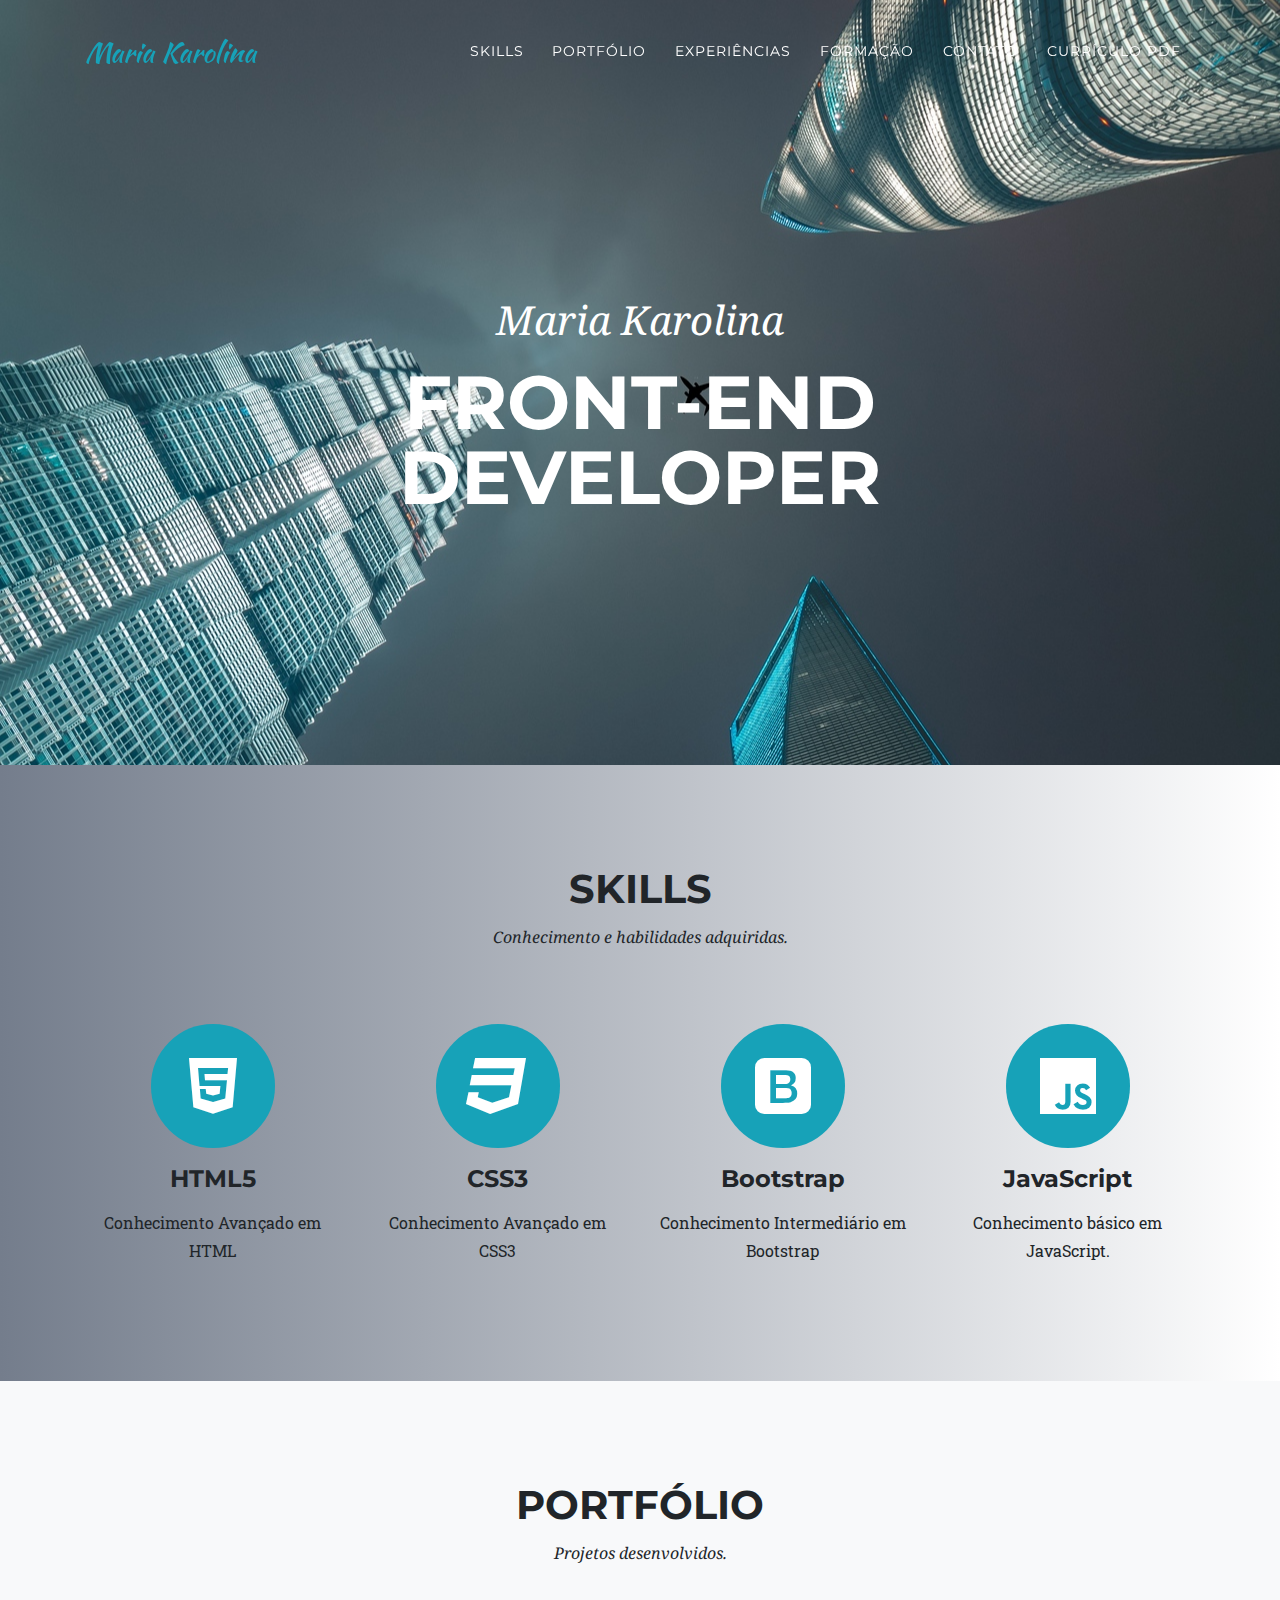
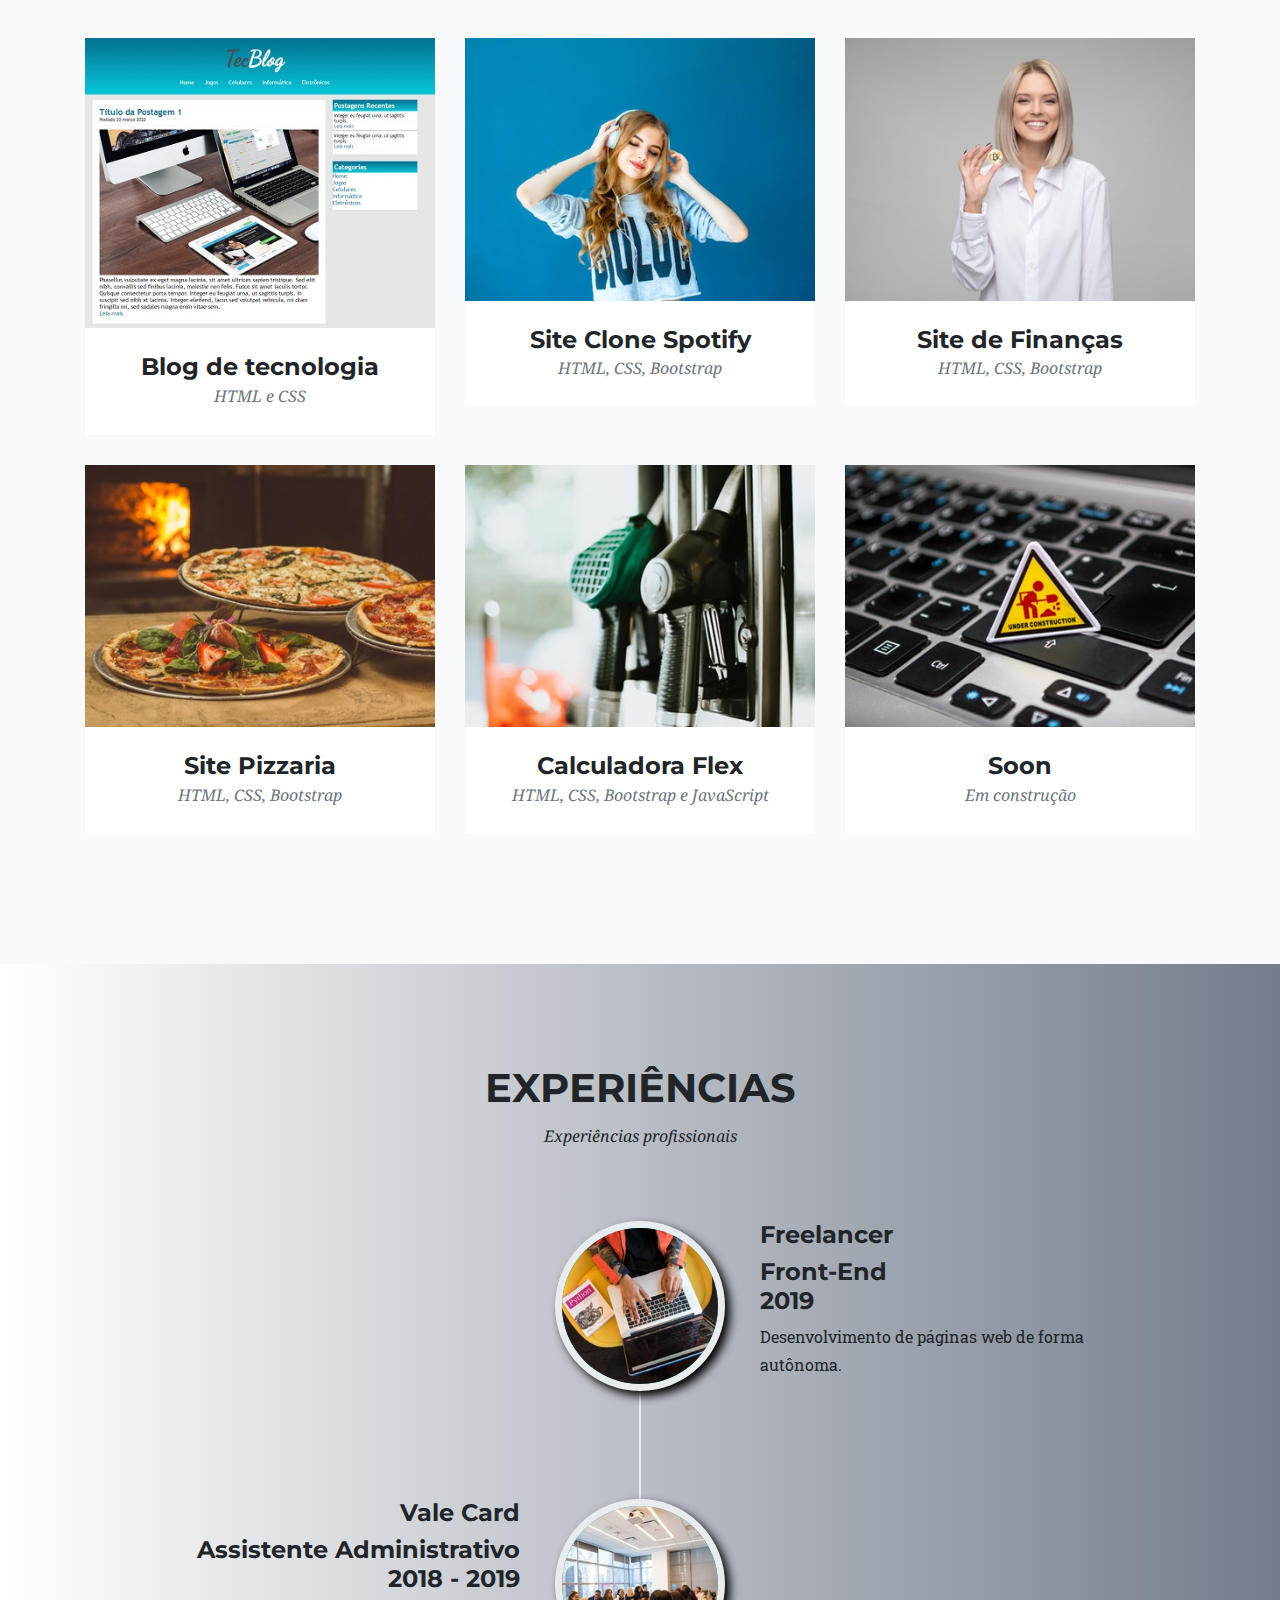
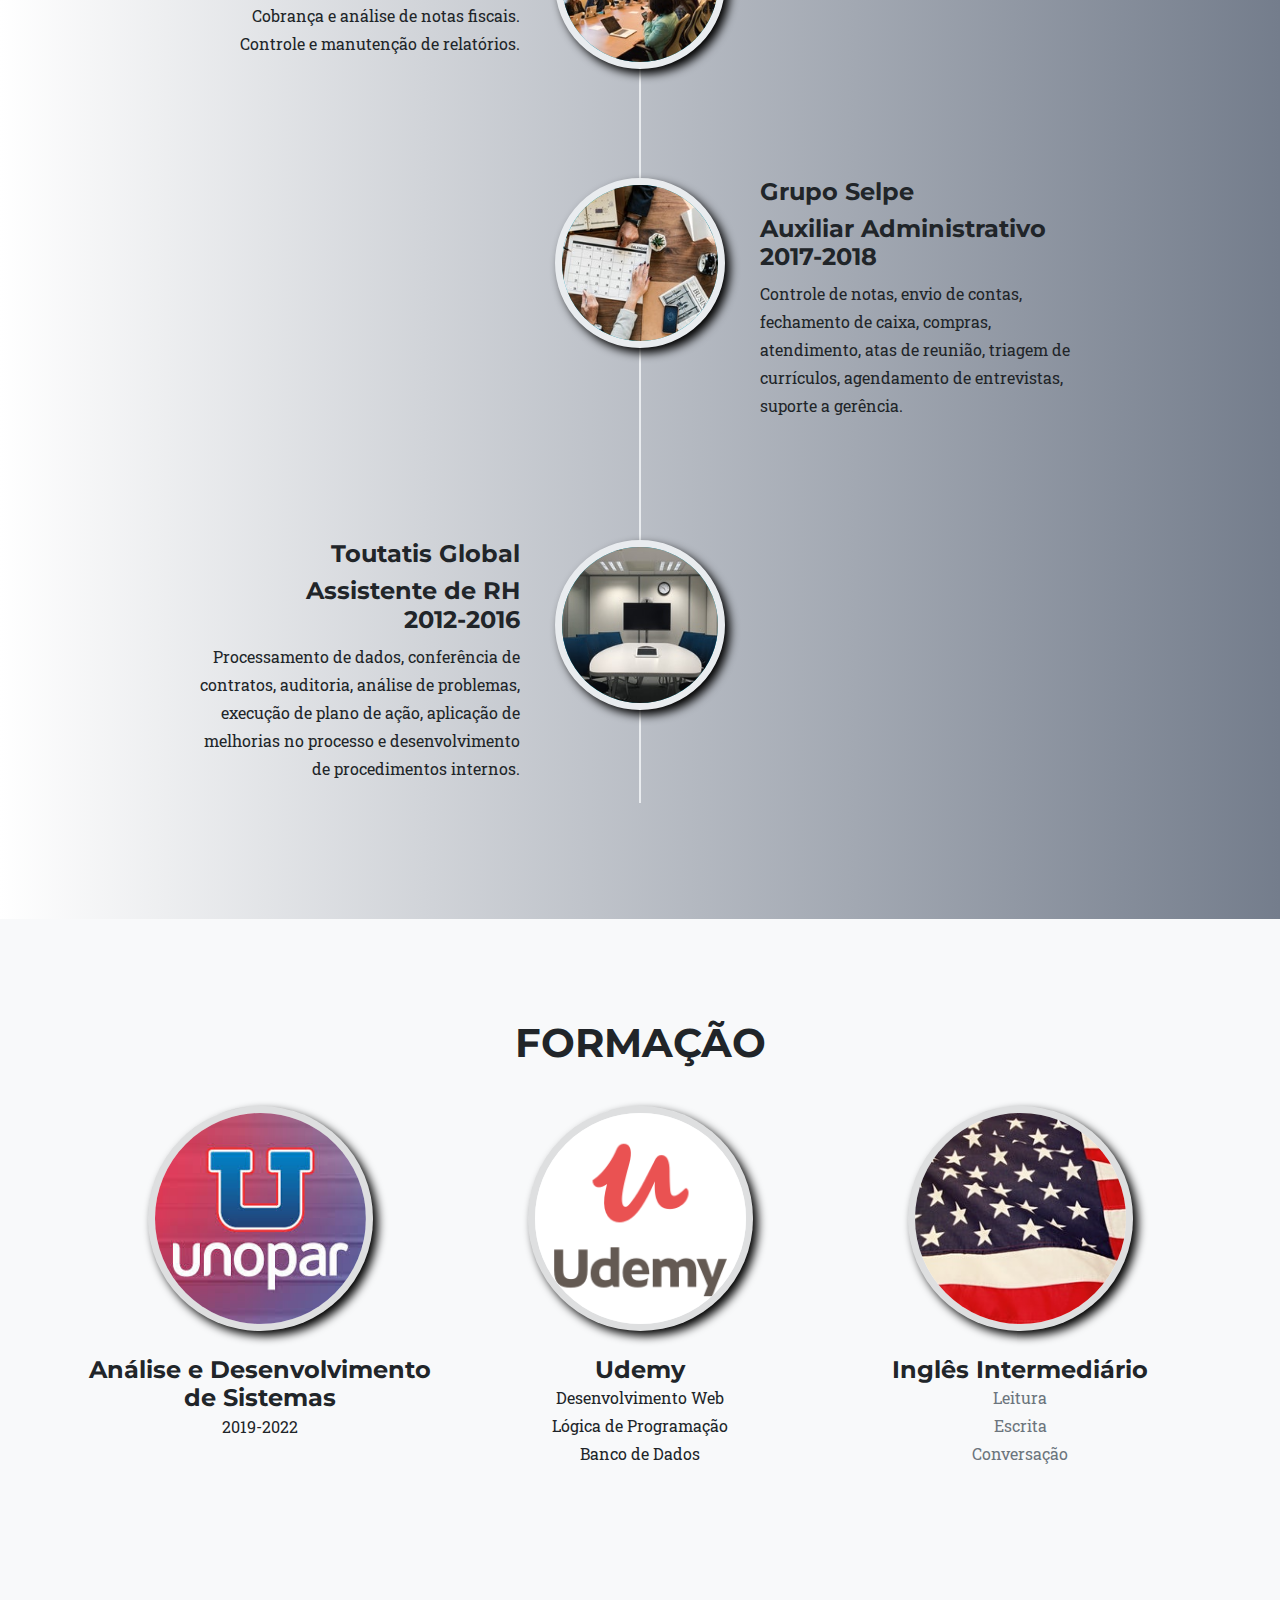
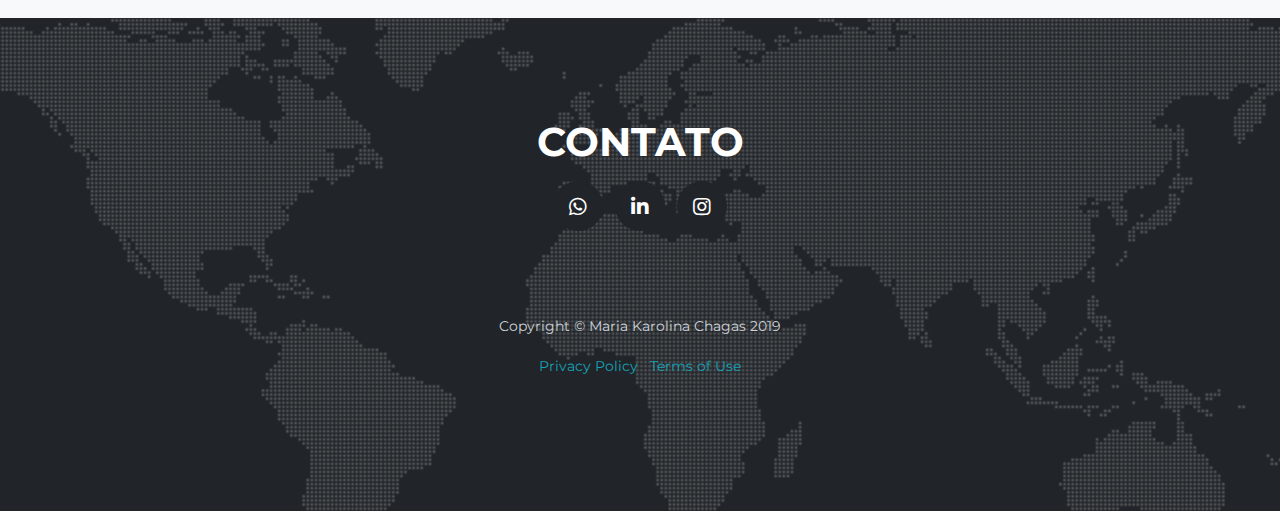
==== index.html @ 12f8c46c "st" ====
<!DOCTYPE html>
<html lang="en">

<head>

  <meta charset="utf-8">
  <meta name="viewport" content="width=device-width, initial-scale=1, shrink-to-fit=no">
  <meta name="description" content="">
  <meta name="author" content="">

  <title>Portfólio Maria Karolina</title>

  <!-- Bootstrap core CSS -->
  <link href="vendor/bootstrap/css/bootstrap.min.css" rel="stylesheet">

  <!-- Font Awesome Icons -->
  <link href="vendor/fontawesome-free/css/all.min.css" rel="stylesheet" type="text/css">

  <!-- Custom fonts for this template -->
  <link href="vendor/fontawesome-free/css/all.min.css" rel="stylesheet" type="text/css">
  <link href="https://fonts.googleapis.com/css?family=Montserrat:400,700" rel="stylesheet" type="text/css">
  <link href='https://fonts.googleapis.com/css?family=Kaushan+Script' rel='stylesheet' type='text/css'>
  <link href='https://fonts.googleapis.com/css?family=Droid+Serif:400,700,400italic,700italic' rel='stylesheet' type='text/css'>
  <link href='https://fonts.googleapis.com/css?family=Roboto+Slab:400,100,300,700' rel='stylesheet' type='text/css'>

  <!-- Custom styles for this template -->
  <link href="css/agency.css" rel="stylesheet">
  <style>
    .btnFormatado, .btnFormatado:hover {
      border-radius: 100px;
      background: #079992;
      color: #fff;
    }
  
  </style>
</head>

<body id="page-top">

  <!-- Navigation -->
  <nav class="navbar navbar-expand-lg navbar-dark fixed-top" id="mainNav">
    <div class="container">
      <a class="navbar-brand js-scroll-trigger" href="#page-top">Maria Karolina</a>
      <button class="navbar-toggler navbar-toggler-right" type="button" data-toggle="collapse" data-target="#navbarResponsive" aria-controls="navbarResponsive" aria-expanded="false" aria-label="Toggle navigation">
        Menu
        <i class="fas fa-bars"></i>
      </button>
      <div class="collapse navbar-collapse" id="navbarResponsive">
        <ul class="navbar-nav text-uppercase ml-auto">
          <li class="nav-item">
            <a class="nav-link js-scroll-trigger" href="#services">Skills</a>
          </li>
          <li class="nav-item">
            <a class="nav-link js-scroll-trigger" href="#portfolio">Portfólio</a>
          </li>
          <li class="nav-item">
            <a class="nav-link js-scroll-trigger" href="#about">Experiências</a>
          </li>
          <li class="nav-item">
            <a class="nav-link js-scroll-trigger" href="#team">Formação</a>
          </li>
          <li class="nav-item">
            <a class="nav-link js-scroll-trigger" href="#contact">Contato</a>
          </li>
          <li class="nav-item">
            <a class="nav-link js-scroll-trigger" href="doc/curriculo_mk.pdf" target=" _blank" >Currículo PDF</a>
          </li>
        </ul>
      </div>
    </div>
  </nav>

  <!-- Header -->
  <header class="masthead">
    <div class="container">
      <div class="intro-text">
        <div class="intro-lead-in titulo">Maria Karolina</div>
        <div class="intro-heading text-uppercase titulo">Front-End <br> Developer</div>
    </div>
  </header>

  <!-- Skills -->
  <section class="page-section fundo" id="services">
    <div class="container">
      <div class="row">
        <div class="col-lg-12 text-center">
          <h2 class="section-heading text-uppercase">Skills</h2>
          <h3 class="section-subheading text-muted textos">Conhecimento e habilidades adquiridas.</h3>
        </div>
      </div>
      <div class="row text-center">
        <div class="col-md-3">
          <span class="fa-stack fa-4x">
            <i class="fas fa-circle fa-stack-2x text-info"></i>
            <i class="fab fa-html5 fa-stack-1x fa-inverse"></i>
          </span>
          <h4 class="service-heading">HTML5</h4>
          <p class="text-muted textos">Conhecimento Avançado em HTML</p>
        </div>
        <div class="col-md-3">
          <span class="fa-stack fa-4x">
            <i class="fas fa-circle fa-stack-2x text-info"></i>
            <i class="fab fa-css3 fa-stack-1x fa-inverse"></i>
          </span>
          <h4 class="service-heading">CSS3</h4>
          <p class="text-muted textos">Conhecimento Avançado em CSS3</p>
        </div>
        <div class="col-md-3">
          <span class="fa-stack fa-4x">
            <i class="fas fa-circle fa-stack-2x text-info"></i>
            <i class="fab fa-bootstrap fa-stack-1x fa-inverse"></i>
          </span>
          <h4 class="service-heading">Bootstrap</h4>
          <p class="text-muted textos">Conhecimento Intermediário em Bootstrap</p>
        </div>
        <div class="col-md-3">
          <span class="fa-stack fa-4x">
            <i class="fas fa-circle fa-stack-2x text-info"></i>
            <i class="fab fa-js fa-stack-1x fa-inverse"></i>
          </span>
          <h4 class="service-heading">JavaScript</h4>
          <p class="text-muted textos">Conhecimento básico em JavaScript.</p>
        </div>
      </div>
    </div>
  </section>

  <!-- Portfolio Grid -->
  <section class="bg-light page-section" id="portfolio">
    <div class="container">
      <div class="row">
        <div class="col-lg-12 text-center">
          <h2 class="section-heading text-uppercase">Portfólio</h2>
          <h3 class="section-subheading text-muted textos">Projetos desenvolvidos.</h3>
        </div>
      </div>

      <div class="row">
          <div class="col-md-4 col-sm-6 portfolio-item">
            <a class="portfolio-link" data-toggle="modal" href="#portfolioModal1">
              <div class="portfolio-hover">
                <div class="portfolio-hover-content">
                  <i class="fas fa-plus fa-3x"></i>
                </div>
              </div>
              <img class="img-fluid" src="img/portfolio/tecblog1.jpg" alt="">
            </a>  
            <div class="portfolio-caption">
              <h4>Blog de tecnologia</h4>
              <p class="text-muted">HTML e CSS</p>
            </div>
          </div>


        <div class="col-md-4 col-sm-6 portfolio-item">
          <a class="portfolio-link" data-toggle="modal" href="#portfolioModal2">
            <div class="portfolio-hover">
              <div class="portfolio-hover-content">
                <i class="fas fa-plus fa-3x"></i>
              </div>
            </div>
            <img class="img-fluid" src="img/portfolio/1.jpg" alt="">
          </a>
          <div class="portfolio-caption">
            <h4>Site Clone Spotify</h4>
            <p class="text-muted">HTML, CSS, Bootstrap</p>
          </div>
        </div>

        <div class="col-md-4 col-sm-6 portfolio-item">
          <a class="portfolio-link" data-toggle="modal" href="#portfolioModal3">
            <div class="portfolio-hover">
              <div class="portfolio-hover-content">
                <i class="fas fa-plus fa-3x"></i>
              </div>
            </div>
            <img class="img-fluid" src="img/portfolio/2.jpg" alt="">
          </a>
          <div class="portfolio-caption">
            <h4>Site de Finanças</h4>
            <p class="text-muted">HTML, CSS, Bootstrap</p>
          </div>
        </div>
        

        <div class="col-md-4 col-sm-6 portfolio-item">
          <a class="portfolio-link" data-toggle="modal" href="#portfolioModal4">
            <div class="portfolio-hover">
              <div class="portfolio-hover-content">
                <i class="fas fa-plus fa-3x"></i>
              </div>
            </div>
            <img class="img-fluid" src="img/portfolio/3.jpg" alt="">
          </a>
          <div class="portfolio-caption">
            <h4>Site Pizzaria</h4>
            <p class="text-muted">HTML, CSS, Bootstrap</p>
          </div>
        </div>
        <div class="col-md-4 col-sm-6 portfolio-item">
          <a class="portfolio-link" data-toggle="modal" href="#portfolioModal5">
            <div class="portfolio-hover">
              <div class="portfolio-hover-content">
                <i class="fas fa-plus fa-3x"></i>
              </div>
            </div>
            <img class="img-fluid" src="img/portfolio/4.jpg" alt="">
          </a>
          <div class="portfolio-caption">
            <h4>Calculadora Flex</h4>
            <p class="text-muted">HTML, CSS, Bootstrap e JavaScript</p>
          </div>
        </div>
        <div class="col-md-4 col-sm-6 portfolio-item">
          <a class="portfolio-link" data-toggle="modal" href="#portfolioModal6">
            <div class="portfolio-hover">
              <div class="portfolio-hover-content">
                <i class="fas fa-plus fa-3x"></i>
              </div>
            </div>
            <img class="img-fluid" src="img/portfolio/soon.jpg" alt="">
          </a>
          <div class="portfolio-caption">
            <h4>Soon</h4>
            <p class="text-muted">Em construção</p>
          </div>
        </div>
      </div>
    </div>
  </section>

  <!-- Experiências -->
  <section class="page-section fundo2" id="about">
    <div class="container">
      <div class="row">
        <div class="col-lg-12 text-center">
          <h2 class="section-heading text-uppercase">Experiências</h2>
          <h3 class="section-subheading text-muted textos">Experiências profissionais</h3>
        </div>
      </div>
      <div class="row">
        <div class="col-lg-12">
          <ul class="timeline">
              <li class="timeline-inverted">
                <div class="timeline-image sombra">
                  <img class="rounded-circle img-fluid" src="img/about/freelance.jpg" alt="">
                </div>
                <div class="timeline-panel">
                  <div class="timeline-heading">
                    <h4 class="subheading">Freelancer</h4>
                    <h4 class="subheading textos">Front-End<br>2019</h4>
                  </div>
                  <div class="timeline-body">
                    <p class="text-muted textos">Desenvolvimento de páginas web de forma autônoma.</p>
                  </div>
                </div>
              </li>
            
              <li>
                <div class="timeline-image sombra">
                  <img class="rounded-circle img-fluid" src="img/about/company.jpg" alt="">
                </div>
                <div class="timeline-panel">
                  <div class="timeline-heading">
                    <h4 class="subheading">Vale Card</h4>
                    <h4 class="subheading textos">Assistente Administrativo <br> 2018 - 2019</h4>
                  </div>
                  <div class="timeline-body">
                    <p class="text-muted textos">Cobrança e análise de notas fiscais. Controle e manutenção de relatórios.</p>
                  </div>
                </div>
              </li>
            <li class="timeline-inverted">
              <div class="timeline-image sombra">
                <img class="rounded-circle img-fluid" src="img/about/business.jpg" alt="">
              </div>
              <div class="timeline-panel">
                <div class="timeline-heading">
                  <h4 class="subheading">Grupo Selpe</h4>
                  <h4 class="subheading textos">Auxiliar Administrativo<br>2017-2018</h4>
                </div>
                <div class="timeline-body">
                  <p class="text-muted textos">Controle de notas, envio de contas, fechamento de caixa, compras,
                    atendimento, atas de reunião, triagem de currículos, agendamento de
                    entrevistas, suporte a gerência.</p>
                </div>
              </div>
            </li>
            <li>
              <div class="timeline-image sombra">
                <img class="rounded-circle img-fluid" src="img/about/chairs-conference.jpg" alt="">
              </div>
              <div class="timeline-panel">
                <div class="timeline-heading">
                  <h4 class="subheading">Toutatis Global</h4>
                  <h4 class="subheading textos">Assistente de RH <br> 2012-2016</h4>
                </div>
                <div class="timeline-body">
                  <p class="text-muted textos">Processamento de dados, conferência de contratos, auditoria, análise de
                    problemas, execução de plano de ação, aplicação de melhorias no processo e 
                    desenvolvimento de procedimentos internos.</p>
                </div>
              </div>
            </li>
          </ul>
        </div>
      </div>
    </div>
  </section>

  <!-- Formação -->
  <section class="bg-light page-section" id="team">
    <div class="container">
      <div class="row">
        <div class="col-lg-12 text-center">
          <h2 class="section-heading text-uppercase">Formação</h2><br>
        </div>
      </div>
      <div class="row">
        <div class="col-sm-4">
          <div class="team-member">
            <img class="mx-auto rounded-circle sombra" src="img/team/unopar.jpg" alt="">
            <h4>Análise e Desenvolvimento de Sistemas</h4>
            <p class="text-muted textos">2019-2022</p>
          </div>
        </div>
        <div class="col-sm-4">
          <div class="team-member">
            <img class="mx-auto rounded-circle sombra" src="img/team/udemy.png" alt="">
            <h4>Udemy</h4>
            <p class="text-muted textos">
              Desenvolvimento Web<br>
              Lógica de Programação<br>
              Banco de Dados</p>
          </div>
        </div>
        <div class="col-sm-4">
          <div class="team-member">
            <img class="mx-auto rounded-circle sombra" src="img/team/eua.jpg" alt="">
            <h4>Inglês Intermediário</h4>
            <p class="text-muted ">Leitura <br> Escrita <br> Conversação</p>
          </div>
        </div>
      </div>
    </div>
  </section>

  <!-- Contact -->
  <section class="page-section" id="contact">
    <div class="container">
      <div class="row">
        <div class="col-lg-12 text-center">
          <h2 class="section-heading text-uppercase">Contato</h2>

        </div>
      </div>
      <div class="row">
        <div class="container">
            <div class="col-md-12 text-center">
                <ul class="list-inline social-buttons">
                  <li class="list-inline-item">
                    <a href="https://api.whatsapp.com/send?1=pt_BR&phone=5534991602592" target="_blank">
                      <i class="fab fa-whatsapp"></i>
                    </a>
                  </li>

                  <li class="list-inline-item">
                    <a href="https://www.linkedin.com/in/mkarolinachagas/" target="_blank">
                      <i class="fab fa-linkedin-in"></i>
                    </a>
                  </li>

                  <li class="list-inline-item">
                    <a href="https://www.instagram.com/karoldeveloper/" target="_blank">
                      <i class="fab fa-instagram"></i>
                    </a>
                  </li>
                </ul>

    <!-- Footer -->
    <footer class="footer">
      <div class="container">
        <div class="row align-items-center">
          <div class="col-md-12">
            <span class="copyright">Copyright &copy; Maria Karolina Chagas 2019</span>
          </div>

          <div class="col-md-12">
            <ul class="list-inline quicklinks">
              <li class="list-inline-item">
                <a href="#">Privacy Policy</a>
              </li>
              <li class="list-inline-item">
                <a href="#">Terms of Use</a>
              </li>
            </ul>
          </div>
        </div>
      </div>
    </footer>              
    </div>              
        </div>
      </div>
    </div>
  </section>


  <!-- Portfolio Modals -->
  <!-- Modal 1 -->
  <div class="portfolio-modal modal fade" id="portfolioModal1" tabindex="-1" role="dialog" aria-hidden="true">
    <div class="modal-dialog">
      <div class="modal-content">
        <div class="close-modal" data-dismiss="modal">
          <div class="lr">
            <div class="rl"></div>
          </div>
        </div>
        <div class="container">
          <div class="row">
            <div class="col-lg-8 mx-auto">
              <div class="modal-body">
                <!-- Project Details Go Here -->
                <h2 class="text-uppercase">TecBlog</h2>
                <p class="item-intro text-muted">Blog de tecnologia criado em HTML e CSS</p>               
                <p> 
                </p>

                <button type="button" class="btn btn-block mt-4 mb-4 btnFormatado" onclick="window.open('projeto-tecblog/index.html')">
                  Acessar projeto
                </button>
              </div>
            </div>
          </div>
        </div>
      </div>
    </div>
  </div>

  <!-- Modal 2 -->
  <div class="portfolio-modal modal fade" id="portfolioModal2" tabindex="-1" role="dialog" aria-hidden="true">
    <div class="modal-dialog">
      <div class="modal-content">
        <div class="close-modal" data-dismiss="modal">
          <div class="lr">
            <div class="rl"></div>
          </div>
        </div>
        <div class="container">
          <div class="row">
            <div class="col-lg-8 mx-auto">
              <div class="modal-body">
                <!-- Project Details Go Here -->
                <h2 class="text-uppercase">Site Clone Spotifyy</h2>
                <p class="item-intro text-muted">Página criada com HTML, CSS, Bootstrap</p>
                
                <p> 
                </p>

                <button type="button" class="btn btn-block mt-4 mb-4 btnFormatado" onclick="window.open('spotify-project/index.html')">
                  Acessar projeto
                </button>
              </div>
            </div>
          </div>
        </div>
      </div>
    </div>
  </div>

  <!-- Modal 3 -->
  <div class="portfolio-modal modal fade" id="portfolioModal3" tabindex="-1" role="dialog" aria-hidden="true">
    <div class="modal-dialog">
      <div class="modal-content">
        <div class="close-modal" data-dismiss="modal">
          <div class="lr">
            <div class="rl"></div>
          </div>
        </div>
        <div class="container">
          <div class="row">
            <div class="col-lg-8 mx-auto">
              <div class="modal-body">
                <!-- Project Details Go Here -->
                <h2 class="text-uppercase">Site Finans</h2>
                <p class="item-intro text-muted">Site de aplicativo financeiro</p>
                <p>Página construída em HTML, CSS e Bootstrap</p>
                <button type="button" class="btn btn-block mt-4 mb-4 btnFormatado" onclick="window.open('projeto-finans/index.html')">
                  Acessar projeto
                </button>
              </div>
            </div>
          </div>
        </div>
      </div>
    </div>
  </div>

  <!-- Modal 4 -->
  <div class="portfolio-modal modal fade" id="portfolioModal4" tabindex="-1" role="dialog" aria-hidden="true">
    <div class="modal-dialog">
      <div class="modal-content">
        <div class="close-modal" data-dismiss="modal">
          <div class="lr">
            <div class="rl"></div>
          </div>
        </div>
        <div class="container">
          <div class="row">
            <div class="col-lg-8 mx-auto">
              <div class="modal-body">
                <!-- Project Details Go Here -->
                <h2 class="text-uppercase">Site Pizzaria</h2>
                <p class="item-intro text-muted">Página construída em HTML, CSS e Bootstrap</p>
                <button type="button" class="btn btn-block mt-4 mb-4 btnFormatado" onclick="window.open('project-pizzaria/index.html')">
                  Acessar projeto
                </button>
              </div>
            </div>
          </div>
        </div>
      </div>
    </div>
  </div>

  <!-- Modal 5 -->
  <div class="portfolio-modal modal fade" id="portfolioModal5" tabindex="-1" role="dialog" aria-hidden="true">
    <div class="modal-dialog">
      <div class="modal-content">
        <div class="close-modal" data-dismiss="modal">
          <div class="lr">
            <div class="rl"></div>
          </div>
        </div>
        <div class="container">
          <div class="row">
            <div class="col-lg-8 mx-auto">
              <div class="modal-body">
                <!-- Project Details Go Here -->
                <h2 class="text-uppercase">Calculadora Flex</h2>
                <p>Aplicativo em JavaScript para cálculo de vantagem entre etanol e gasolina. <br>HTML, CSS, Bootstrap e JavaScript</p>
                <button type="button" class="btn btn-block mt-4 mb-4 btnFormatado" onclick="window.open('calculadora_flex/home.html')">
                  Acessar projeto
                </button>
              </div>
            </div>
          </div>
        </div>
      </div>
    </div>
  </div>

  <!-- Modal 6 -->
  <div class="portfolio-modal modal fade" id="portfolioModal6" tabindex="-1" role="dialog" aria-hidden="true">
    <div class="modal-dialog">
      <div class="modal-content">
        <div class="close-modal" data-dismiss="modal">
          <div class="lr">
            <div class="rl"></div>
          </div>
        </div>
        <div class="container">
          <div class="row">
            <div class="col-lg-8 mx-auto">
              <div class="modal-body">
                <!-- Project Details Go Here -->
                <h2 class="text-uppercase">Página em construção</h2>
                <p class="item-intro text-muted"> </p>
                <img class="img-fluid d-block mx-auto" src="img/portfolio/soon.jpg" alt="">
                <p></p>
                <button class="btn btn-primary" data-dismiss="modal" type="button">
                  <i class="fas fa-times"></i>
                  Fechar</button>
              </div>
            </div>
          </div>
        </div>
      </div>
    </div>
  </div>


  <!-- Bootstrap core JavaScript -->
  <script src="vendor/jquery/jquery.min.js"></script>
  <script src="vendor/bootstrap/js/bootstrap.bundle.min.js"></script>

  <!-- Plugin JavaScript -->
  <script src="vendor/jquery-easing/jquery.easing.min.js"></script>

  <!-- Contact form JavaScript -->
  <script src="js/jqBootstrapValidation.js"></script>
  <script src="js/contact_me.js"></script>

  <!-- Custom scripts for this template -->
  <script src="js/agency.min.js"></script>

</body>

</html>
---- css/agency.css ----
/*!
 * Start Bootstrap - Agency v5.2.1 (https://startbootstrap.com/template-overviews/agency)
 * Copyright 2013-2019 Start Bootstrap
 * Licensed under MIT (https://github.com/BlackrockDigital/startbootstrap-agency/blob/master/LICENSE)
 */

body {
  overflow-x: hidden;
  font-family: 'Roboto Slab', -apple-system, BlinkMacSystemFont, 'Segoe UI', Roboto, 'Helvetica Neue', Arial, sans-serif, 'Apple Color Emoji', 'Segoe UI Emoji', 'Segoe UI Symbol', 'Noto Color Emoji';
}

.textos {
  color: #212529 !important;
}

.fundo {
  background-image: linear-gradient(to right, #747d8c , #ffffff);
}

.fundo2 {
  background-image: linear-gradient(to right, #ffffff, #747d8c);
}

.sombra {
  box-shadow: 5px 5px 10px black;
}

p {
  line-height: 1.75;
}

a {
  color: rgba(23, 162, 184);
}

a:hover {
  color: rgba(23, 162, 184);
}

.text-primary {
  color: rgba(23, 162, 184)!important;
}

h1,
h2,
h3,
h4,
h5,
h6 {
  font-weight: 700;
  font-family: 'Montserrat', -apple-system, BlinkMacSystemFont, 'Segoe UI', Roboto, 'Helvetica Neue', Arial, sans-serif, 'Apple Color Emoji', 'Segoe UI Emoji', 'Segoe UI Symbol', 'Noto Color Emoji';
}

.page-section {
  padding: 100px 0;
}

.page-section h2.section-heading {
  font-size: 40px;
  margin-top: 0;
  margin-bottom: 15px;
}

.page-section h3.section-subheading {
  font-size: 16px;
  font-weight: 400;
  font-style: italic;
  margin-bottom: 75px;
  text-transform: none;
  font-family: 'Droid Serif', -apple-system, BlinkMacSystemFont, 'Segoe UI', Roboto, 'Helvetica Neue', Arial, sans-serif, 'Apple Color Emoji', 'Segoe UI Emoji', 'Segoe UI Symbol', 'Noto Color Emoji';
}

@media (min-width: 768px) {
  section {
    padding: 150px 0;
  }
}

::-moz-selection {
  background: rgba(23, 162, 184);
  text-shadow: none;
}

::selection {
  background: rgba(23, 162, 184);
  text-shadow: none;
}

img::-moz-selection {
  background: transparent;
}

img::selection {
  background: transparent;
}

img::-moz-selection {
  background: transparent;
}

.btn {
  font-family: 'Montserrat', -apple-system, BlinkMacSystemFont, 'Segoe UI', Roboto, 'Helvetica Neue', Arial, sans-serif, 'Apple Color Emoji', 'Segoe UI Emoji', 'Segoe UI Symbol', 'Noto Color Emoji';
  font-weight: 700;
}

.btn-xl {
  font-size: 18px;
  padding: 20px 40px;
}

.btn-primary {
  background-color: rgba(23, 162, 184);
  border-color: rgba(23, 162, 184);
}

.btn-primary:active, .btn-primary:focus, .btn-primary:hover {
  background-color: rgba(23, 162, 184) !important;
  border-color: rgba(23, 162, 184) !important;
  color: white;
}

.btn-primary:active, .btn-primary:focus {
  -webkit-box-shadow: 0 0 0 0.2rem rgba(254, 209, 55, 0.5) !important;
  box-shadow: 0 0 0 0.2rem rgba(254, 209, 55, 0.5) !important;
}

#mainNav {
  background-color: #212529;
}

#mainNav .navbar-toggler {
  font-size: 12px;
  right: 0;
  padding: 13px;
  text-transform: uppercase;
  color: white;
  border: 0;
  background-color: rgba(23, 162, 184);
  font-family: 'Montserrat', -apple-system, BlinkMacSystemFont, 'Segoe UI', Roboto, 'Helvetica Neue', Arial, sans-serif, 'Apple Color Emoji', 'Segoe UI Emoji', 'Segoe UI Symbol', 'Noto Color Emoji';
}

#mainNav .navbar-brand {
  color: rgba(23, 162, 184);
  font-family: 'Kaushan Script', -apple-system, BlinkMacSystemFont, 'Segoe UI', Roboto, 'Helvetica Neue', Arial, sans-serif, 'Apple Color Emoji', 'Segoe UI Emoji', 'Segoe UI Symbol', 'Noto Color Emoji';
}

#mainNav .navbar-brand.active, #mainNav .navbar-brand:active, #mainNav .navbar-brand:focus, #mainNav .navbar-brand:hover {
  color: rgba(23, 162, 184);
}

#mainNav .navbar-nav .nav-item .nav-link {
  font-size: 90%;
  font-weight: 400;
  padding: 0.75em 0;
  letter-spacing: 1px;
  color: white;
  font-family: 'Montserrat', -apple-system, BlinkMacSystemFont, 'Segoe UI', Roboto, 'Helvetica Neue', Arial, sans-serif, 'Apple Color Emoji', 'Segoe UI Emoji', 'Segoe UI Symbol', 'Noto Color Emoji';
}

#mainNav .navbar-nav .nav-item .nav-link.active, #mainNav .navbar-nav .nav-item .nav-link:hover {
  color: rgba(23, 162, 184);
}

@media (min-width: 992px) {
  #mainNav {
    padding-top: 25px;
    padding-bottom: 25px;
    -webkit-transition: padding-top 0.3s, padding-bottom 0.3s;
    transition: padding-top 0.3s, padding-bottom 0.3s;
    border: none;
    background-color: transparent;
  }
  #mainNav .navbar-brand {
    font-size: 1.75em;
    -webkit-transition: all 0.3s;
    transition: all 0.3s;
  }
  #mainNav .navbar-nav .nav-item .nav-link {
    padding: 1.1em 1em !important;
  }
  #mainNav.navbar-shrink {
    padding-top: 0;
    padding-bottom: 0;
    background-color: #212529;
  }
  #mainNav.navbar-shrink .navbar-brand {
    font-size: 1.25em;
    padding: 12px 0;
  }
}

header.masthead {
  text-align: center;
  color: white;
  background-image: url(../img/bg-mastheadk.jpg);
  background-repeat: no-repeat;
  background-attachment: scroll;
  background-position: center center;
  background-size: cover;
}

header.masthead .intro-text {
  padding-top: 150px;
  padding-bottom: 100px;
}

header.masthead .intro-text .intro-lead-in {
  font-size: 22px;
  font-style: italic;
  line-height: 22px;
  margin-bottom: 25px;
  font-family: 'Droid Serif', -apple-system, BlinkMacSystemFont, 'Segoe UI', Roboto, 'Helvetica Neue', Arial, sans-serif, 'Apple Color Emoji', 'Segoe UI Emoji', 'Segoe UI Symbol', 'Noto Color Emoji';
}

header.masthead .intro-text .intro-heading {
  font-size: 50px;
  font-weight: 700;
  line-height: 50px;
  margin-bottom: 25px;
  font-family: 'Montserrat', -apple-system, BlinkMacSystemFont, 'Segoe UI', Roboto, 'Helvetica Neue', Arial, sans-serif, 'Apple Color Emoji', 'Segoe UI Emoji', 'Segoe UI Symbol', 'Noto Color Emoji';
}

@media (min-width: 768px) {
  header.masthead .intro-text {
    padding-top: 300px;
    padding-bottom: 200px;
  }
  header.masthead .intro-text .intro-lead-in {
    font-size: 40px;
    font-style: italic;
    line-height: 40px;
    margin-bottom: 25px;
    font-family: 'Droid Serif', -apple-system, BlinkMacSystemFont, 'Segoe UI', Roboto, 'Helvetica Neue', Arial, sans-serif, 'Apple Color Emoji', 'Segoe UI Emoji', 'Segoe UI Symbol', 'Noto Color Emoji';
  }
  header.masthead .intro-text .intro-heading {
    font-size: 75px;
    font-weight: 700;
    line-height: 75px;
    margin-bottom: 50px;
    font-family: 'Montserrat', -apple-system, BlinkMacSystemFont, 'Segoe UI', Roboto, 'Helvetica Neue', Arial, sans-serif, 'Apple Color Emoji', 'Segoe UI Emoji', 'Segoe UI Symbol', 'Noto Color Emoji';
  }
}

.service-heading {
  margin: 15px 0;
  text-transform: none;
}

#portfolio .portfolio-item {
  right: 0;
  margin: 0 0 15px;
}

#portfolio .portfolio-item .portfolio-link {
  position: relative;
  display: block;
  max-width: 400px;
  margin: 0 auto;
  cursor: pointer;
}

#portfolio .portfolio-item .portfolio-link .portfolio-hover {
  position: absolute;
  width: 100%;
  height: 100%;
  -webkit-transition: all ease 0.5s;
  transition: all ease 0.5s;
  opacity: 0;
  background: rgba(23, 162, 184);
}

#portfolio .portfolio-item .portfolio-link .portfolio-hover:hover {
  opacity: 1;
}

#portfolio .portfolio-item .portfolio-link .portfolio-hover .portfolio-hover-content {
  font-size: 20px;
  position: absolute;
  top: 50%;
  width: 100%;
  height: 20px;
  margin-top: -12px;
  text-align: center;
  color: white;
}

#portfolio .portfolio-item .portfolio-link .portfolio-hover .portfolio-hover-content i {
  margin-top: -12px;
}

#portfolio .portfolio-item .portfolio-link .portfolio-hover .portfolio-hover-content h3,
#portfolio .portfolio-item .portfolio-link .portfolio-hover .portfolio-hover-content h4 {
  margin: 0;
}

#portfolio .portfolio-item .portfolio-caption {
  max-width: 400px;
  margin: 0 auto;
  padding: 25px;
  text-align: center;
  background-color: #fff;
}

#portfolio .portfolio-item .portfolio-caption h4 {
  margin: 0;
  text-transform: none;
}

#portfolio .portfolio-item .portfolio-caption p {
  font-size: 16px;
  font-style: italic;
  margin: 0;
  font-family: 'Droid Serif', -apple-system, BlinkMacSystemFont, 'Segoe UI', Roboto, 'Helvetica Neue', Arial, sans-serif, 'Apple Color Emoji', 'Segoe UI Emoji', 'Segoe UI Symbol', 'Noto Color Emoji';
}

#portfolio * {
  z-index: 2;
}

@media (min-width: 767px) {
  #portfolio .portfolio-item {
    margin: 0 0 30px;
  }
}

.portfolio-modal .modal-dialog {
  margin: 1rem;
  max-width: 100vw;
}

.portfolio-modal .modal-content {
  padding: 100px 0;
  text-align: center;
}

.portfolio-modal .modal-content h2 {
  font-size: 3em;
  margin-bottom: 15px;
}

.portfolio-modal .modal-content p {
  margin-bottom: 30px;
}

.portfolio-modal .modal-content p.item-intro {
  font-size: 16px;
  font-style: italic;
  margin: 20px 0 30px;
  font-family: 'Droid Serif', -apple-system, BlinkMacSystemFont, 'Segoe UI', Roboto, 'Helvetica Neue', Arial, sans-serif, 'Apple Color Emoji', 'Segoe UI Emoji', 'Segoe UI Symbol', 'Noto Color Emoji';
}

.portfolio-modal .modal-content ul.list-inline {
  margin-top: 0;
  margin-bottom: 30px;
}

.portfolio-modal .modal-content img {
  margin-bottom: 30px;
}

.portfolio-modal .modal-content button {
  cursor: pointer;
}

.portfolio-modal .close-modal {
  position: absolute;
  top: 25px;
  right: 25px;
  width: 75px;
  height: 75px;
  cursor: pointer;
  background-color: transparent;
}

.portfolio-modal .close-modal:hover {
  opacity: 0.3;
}

.portfolio-modal .close-modal .lr {
  /* Safari and Chrome */
  z-index: 1051;
  width: 1px;
  height: 75px;
  margin-left: 35px;
  /* IE 9 */
  -webkit-transform: rotate(45deg);
  transform: rotate(45deg);
  background-color: #212529;
}

.portfolio-modal .close-modal .lr .rl {
  /* Safari and Chrome */
  z-index: 1052;
  width: 1px;
  height: 75px;
  /* IE 9 */
  -webkit-transform: rotate(90deg);
  transform: rotate(90deg);
  background-color: #212529;
}

.timeline {
  position: relative;
  padding: 0;
  list-style: none;
}

.timeline:before {
  position: absolute;
  top: 0;
  bottom: 0;
  left: 40px;
  width: 2px;
  margin-left: -1.5px;
  content: '';
  background-color: #e9ecef;
}

.timeline > li {
  position: relative;
  min-height: 50px;
  margin-bottom: 50px;
}

.timeline > li:after, .timeline > li:before {
  display: table;
  content: ' ';
}

.timeline > li:after {
  clear: both;
}

.timeline > li .timeline-panel {
  position: relative;
  float: right;
  width: 100%;
  padding: 0 20px 0 100px;
  text-align: left;
}

.timeline > li .timeline-panel:before {
  right: auto;
  left: -15px;
  border-right-width: 15px;
  border-left-width: 0;
}

.timeline > li .timeline-panel:after {
  right: auto;
  left: -14px;
  border-right-width: 14px;
  border-left-width: 0;
}

.timeline > li .timeline-image {
  position: absolute;
  z-index: 100;
  left: 0;
  width: 80px;
  height: 80px;
  margin-left: 0;
  text-align: center;
  color: white;
  border: 7px solid #e9ecef;
  border-radius: 100%;
  background-color: rgba(23, 162, 184);
}

.timeline > li .timeline-image h4 {
  font-size: 10px;
  line-height: 14px;
  margin-top: 12px;
}

.timeline > li.timeline-inverted > .timeline-panel {
  float: right;
  padding: 0 20px 0 100px;
  text-align: left;
}

.timeline > li.timeline-inverted > .timeline-panel:before {
  right: auto;
  left: -15px;
  border-right-width: 15px;
  border-left-width: 0;
}

.timeline > li.timeline-inverted > .timeline-panel:after {
  right: auto;
  left: -14px;
  border-right-width: 14px;
  border-left-width: 0;
}

.timeline > li:last-child {
  margin-bottom: 0;
}

.timeline .timeline-heading h4 {
  margin-top: 0;
  color: inherit;
}

.timeline .timeline-heading h4.subheading {
  text-transform: none;
}

.timeline .timeline-body > ul,
.timeline .timeline-body > p {
  margin-bottom: 0;
}

@media (min-width: 768px) {
  .timeline:before {
    left: 50%;
  }
  .timeline > li {
    min-height: 100px;
    margin-bottom: 100px;
  }
  .timeline > li .timeline-panel {
    float: left;
    width: 41%;
    padding: 0 20px 20px 30px;
    text-align: right;
  }
  .timeline > li .timeline-image {
    left: 50%;
    width: 100px;
    height: 100px;
    margin-left: -50px;
  }
  .timeline > li .timeline-image h4 {
    font-size: 13px;
    line-height: 18px;
    margin-top: 16px;
  }
  .timeline > li.timeline-inverted > .timeline-panel {
    float: right;
    padding: 0 30px 20px 20px;
    text-align: left;
  }
}

@media (min-width: 992px) {
  .timeline > li {
    min-height: 150px;
  }
  .timeline > li .timeline-panel {
    padding: 0 20px 20px;
  }
  .timeline > li .timeline-image {
    width: 150px;
    height: 150px;
    margin-left: -75px;
  }
  .timeline > li .timeline-image h4 {
    font-size: 18px;
    line-height: 26px;
    margin-top: 30px;
  }
  .timeline > li.timeline-inverted > .timeline-panel {
    padding: 0 20px 20px;
  }
}

@media (min-width: 1200px) {
  .timeline > li {
    min-height: 170px;
  }
  .timeline > li .timeline-panel {
    padding: 0 20px 20px 100px;
  }
  .timeline > li .timeline-image {
    width: 170px;
    height: 170px;
    margin-left: -85px;
  }
  .timeline > li .timeline-image h4 {
    margin-top: 40px;
  }
  .timeline > li.timeline-inverted > .timeline-panel {
    padding: 0 100px 20px 20px;
  }
}

.team-member {
  margin-bottom: 50px;
  text-align: center;
}

.team-member img {
  width: 225px;
  height: 225px;
  border: 7px solid rgba(0, 0, 0, 0.1);
}

.team-member h4 {
  margin-top: 25px;
  margin-bottom: 0;
  text-transform: none;
}

.team-member p {
  margin-top: 0;
}

section#contact {
  background-color: #212529;
  background-image: url("../img/map-image.png");
  background-repeat: no-repeat;
  background-position: center;
}

section#contact .section-heading {
  color: #fff;
}

section#contact .form-group {
  margin-bottom: 25px;
}

section#contact .form-group input,
section#contact .form-group textarea {
  padding: 20px;
}

section#contact .form-group input.form-control {
  height: auto;
}

section#contact .form-group textarea.form-control {
  height: 248px;
}

section#contact .form-control:focus {
  border-color: rgba(23, 162, 184);
  -webkit-box-shadow: none;
  box-shadow: none;
}

section#contact ::-webkit-input-placeholder {
  font-weight: 700;
  color: #ced4da;
  font-family: 'Montserrat', -apple-system, BlinkMacSystemFont, 'Segoe UI', Roboto, 'Helvetica Neue', Arial, sans-serif, 'Apple Color Emoji', 'Segoe UI Emoji', 'Segoe UI Symbol', 'Noto Color Emoji';
}

section#contact :-moz-placeholder {
  font-weight: 700;
  color: #ced4da;
  font-family: 'Montserrat', -apple-system, BlinkMacSystemFont, 'Segoe UI', Roboto, 'Helvetica Neue', Arial, sans-serif, 'Apple Color Emoji', 'Segoe UI Emoji', 'Segoe UI Symbol', 'Noto Color Emoji';
}

section#contact ::-moz-placeholder {
  font-weight: 700;
  color: #ced4da;
  font-family: 'Montserrat', -apple-system, BlinkMacSystemFont, 'Segoe UI', Roboto, 'Helvetica Neue', Arial, sans-serif, 'Apple Color Emoji', 'Segoe UI Emoji', 'Segoe UI Symbol', 'Noto Color Emoji';
}

section#contact :-ms-input-placeholder {
  font-weight: 700;
  color: #ced4da;
  font-family: 'Montserrat', -apple-system, BlinkMacSystemFont, 'Segoe UI', Roboto, 'Helvetica Neue', Arial, sans-serif, 'Apple Color Emoji', 'Segoe UI Emoji', 'Segoe UI Symbol', 'Noto Color Emoji';
}

.footer {
  padding: 25px 0;
  margin-top: 50px;
  text-align: center;
}

.footer span.copyright {
  font-size: 90%;
  color: #ced4da;
  line-height: 40px;
  text-transform: none;
  font-family: 'Montserrat', -apple-system, BlinkMacSystemFont, 'Segoe UI', Roboto, 'Helvetica Neue', Arial, sans-serif, 'Apple Color Emoji', 'Segoe UI Emoji', 'Segoe UI Symbol', 'Noto Color Emoji';
}

.footer ul.quicklinks {
  font-size: 90%;
  line-height: 40px;
  margin-bottom: 0;
  text-transform: none;
  font-family: 'Montserrat', -apple-system, BlinkMacSystemFont, 'Segoe UI', Roboto, 'Helvetica Neue', Arial, sans-serif, 'Apple Color Emoji', 'Segoe UI Emoji', 'Segoe UI Symbol', 'Noto Color Emoji';
}

ul.social-buttons {
  margin-bottom: 0;
}

ul.social-buttons li a {
  font-size: 20px;
  line-height: 50px;
  display: block;
  width: 50px;
  height: 50px;
  -webkit-transition: all 0.3s;
  transition: all 0.3s;
  color: white;
  border-radius: 100%;
  outline: none;
  background-color: #212529;
}

ul.social-buttons li a:active, ul.social-buttons li a:focus, ul.social-buttons li a:hover {
  background-color: rgba(23, 162, 184);
}
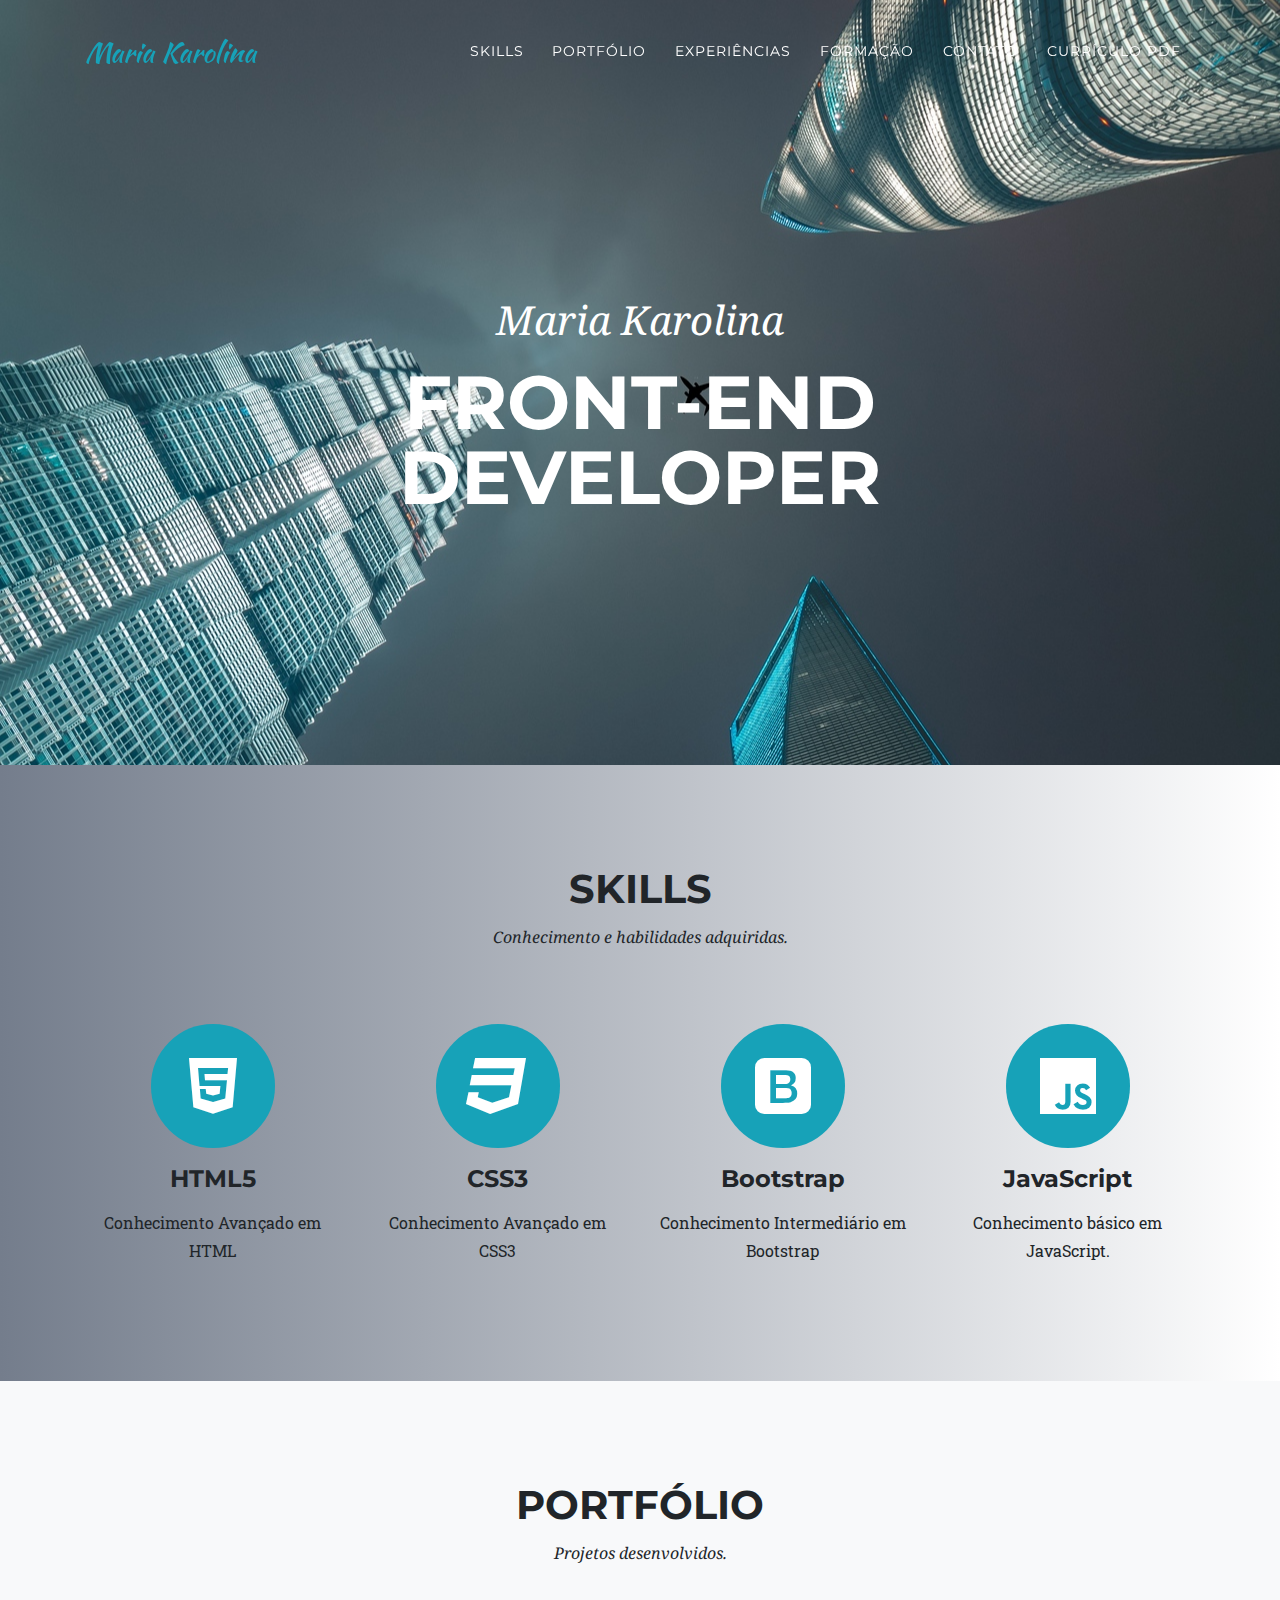
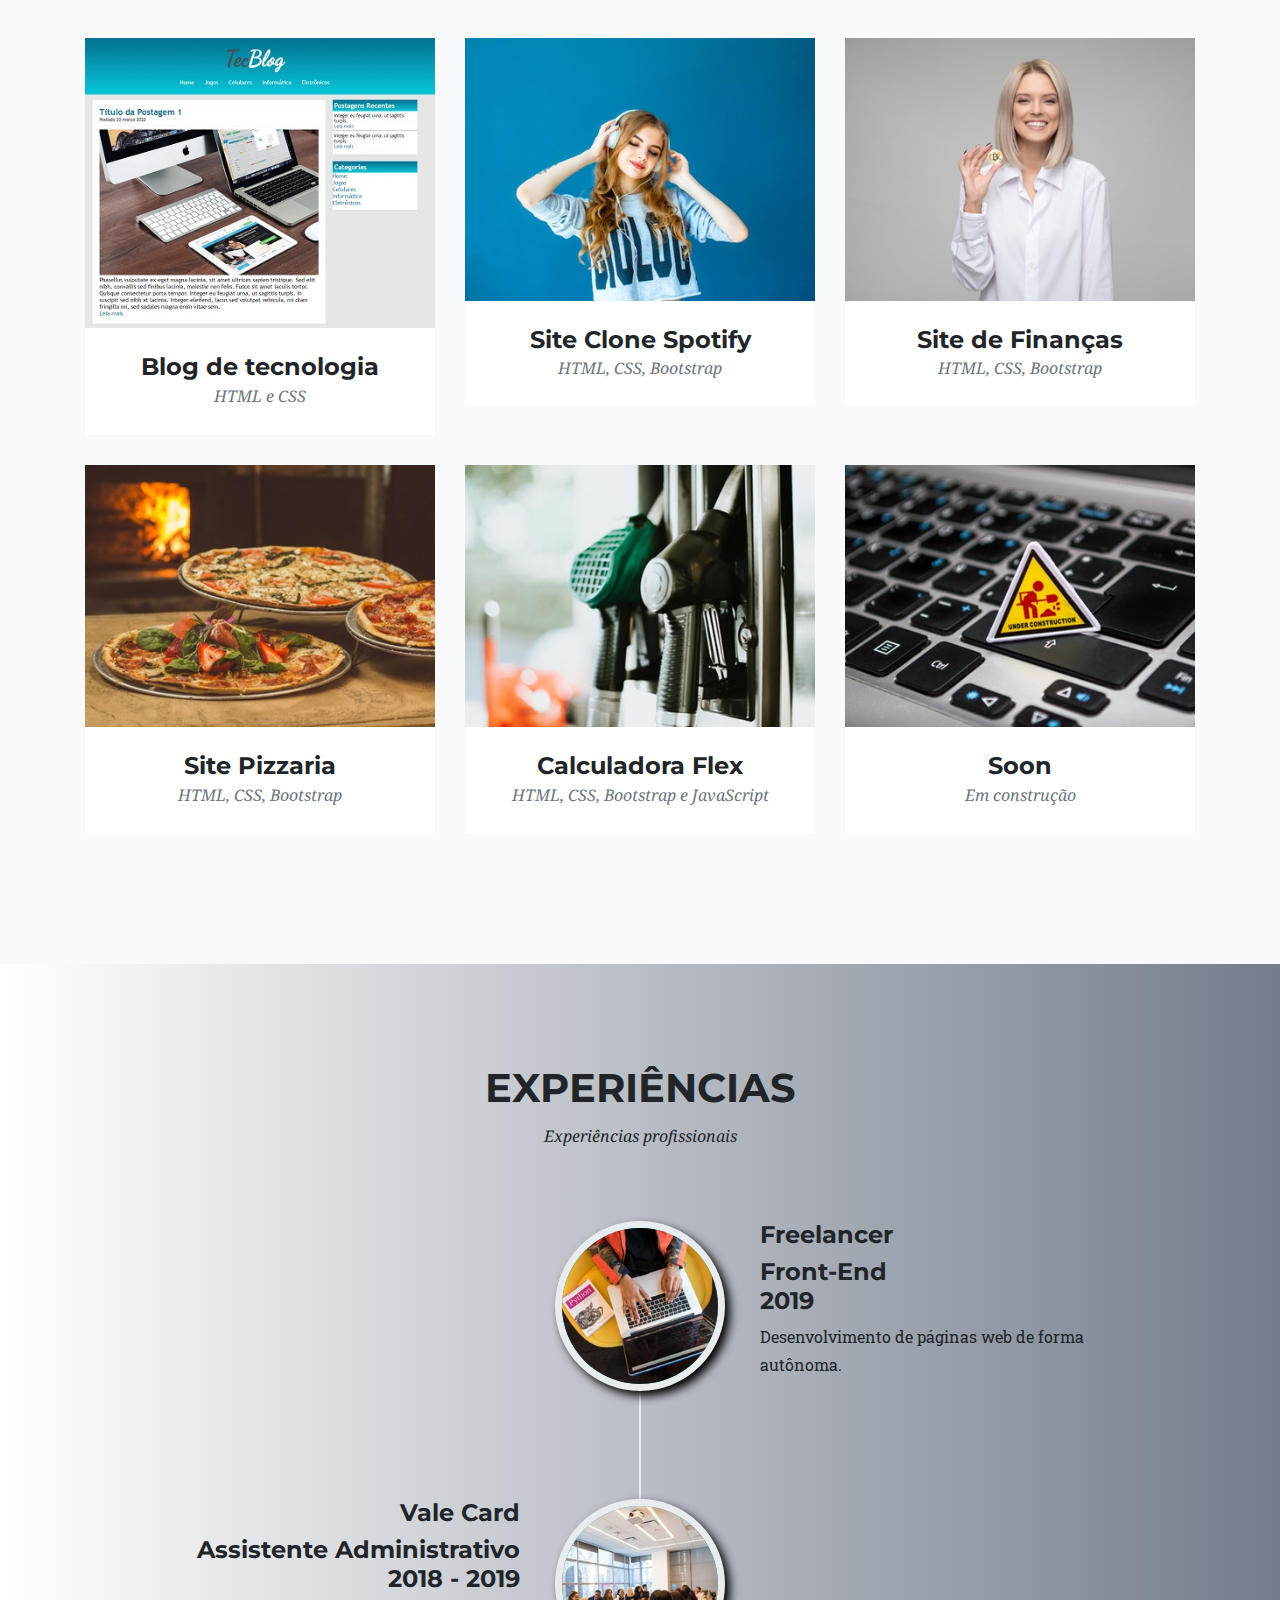
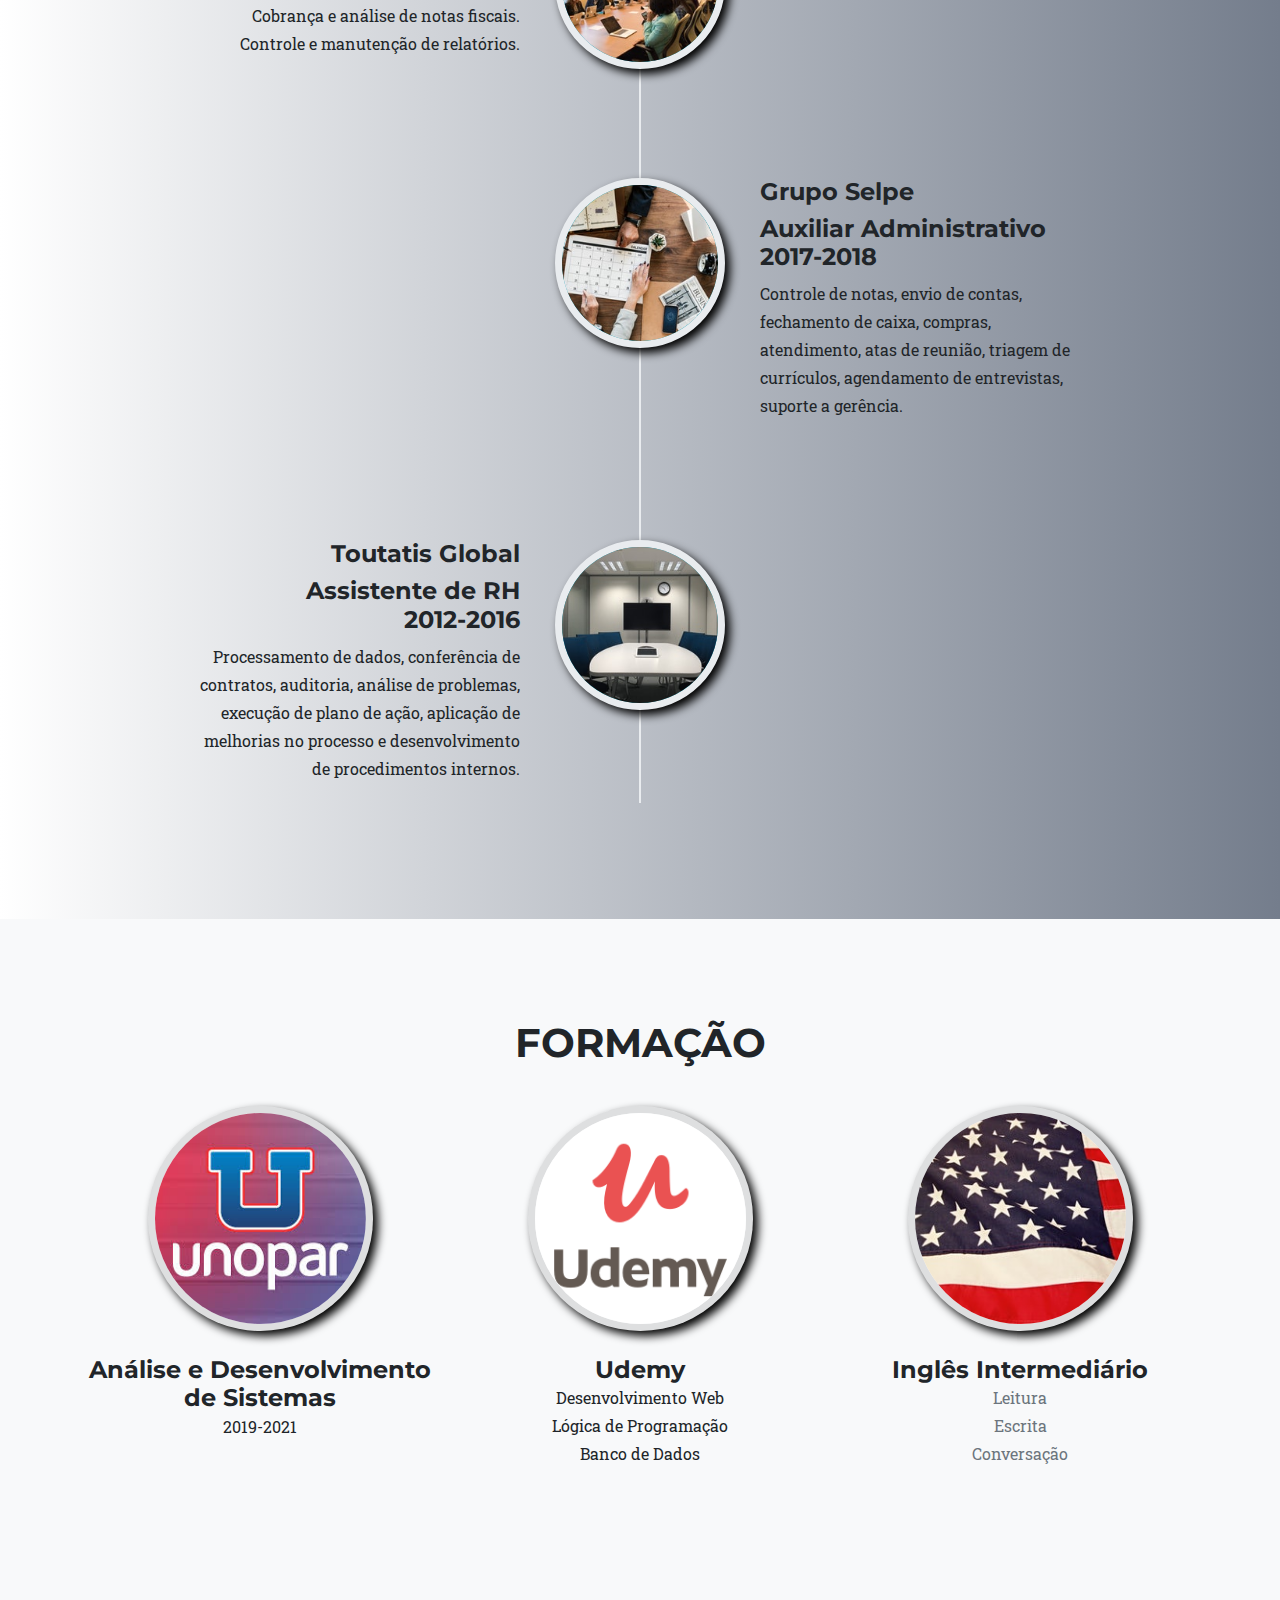
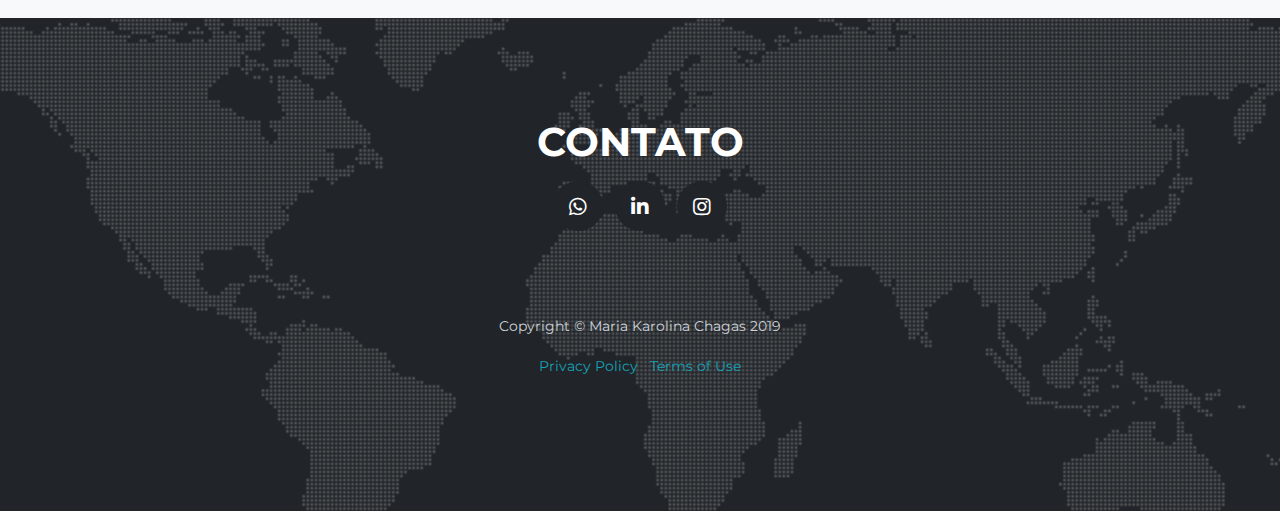
==== commit 566cebd6: "Date" ====
--- a/index.html
+++ b/index.html
@@ -321,7 +321,7 @@
           <div class="team-member">
             <img class="mx-auto rounded-circle sombra" src="img/team/unopar.jpg" alt="">
             <h4>Análise e Desenvolvimento de Sistemas</h4>
-            <p class="text-muted textos">2019-2022</p>
+            <p class="text-muted textos">2019-2021</p>
           </div>
         </div>
         <div class="col-sm-4">
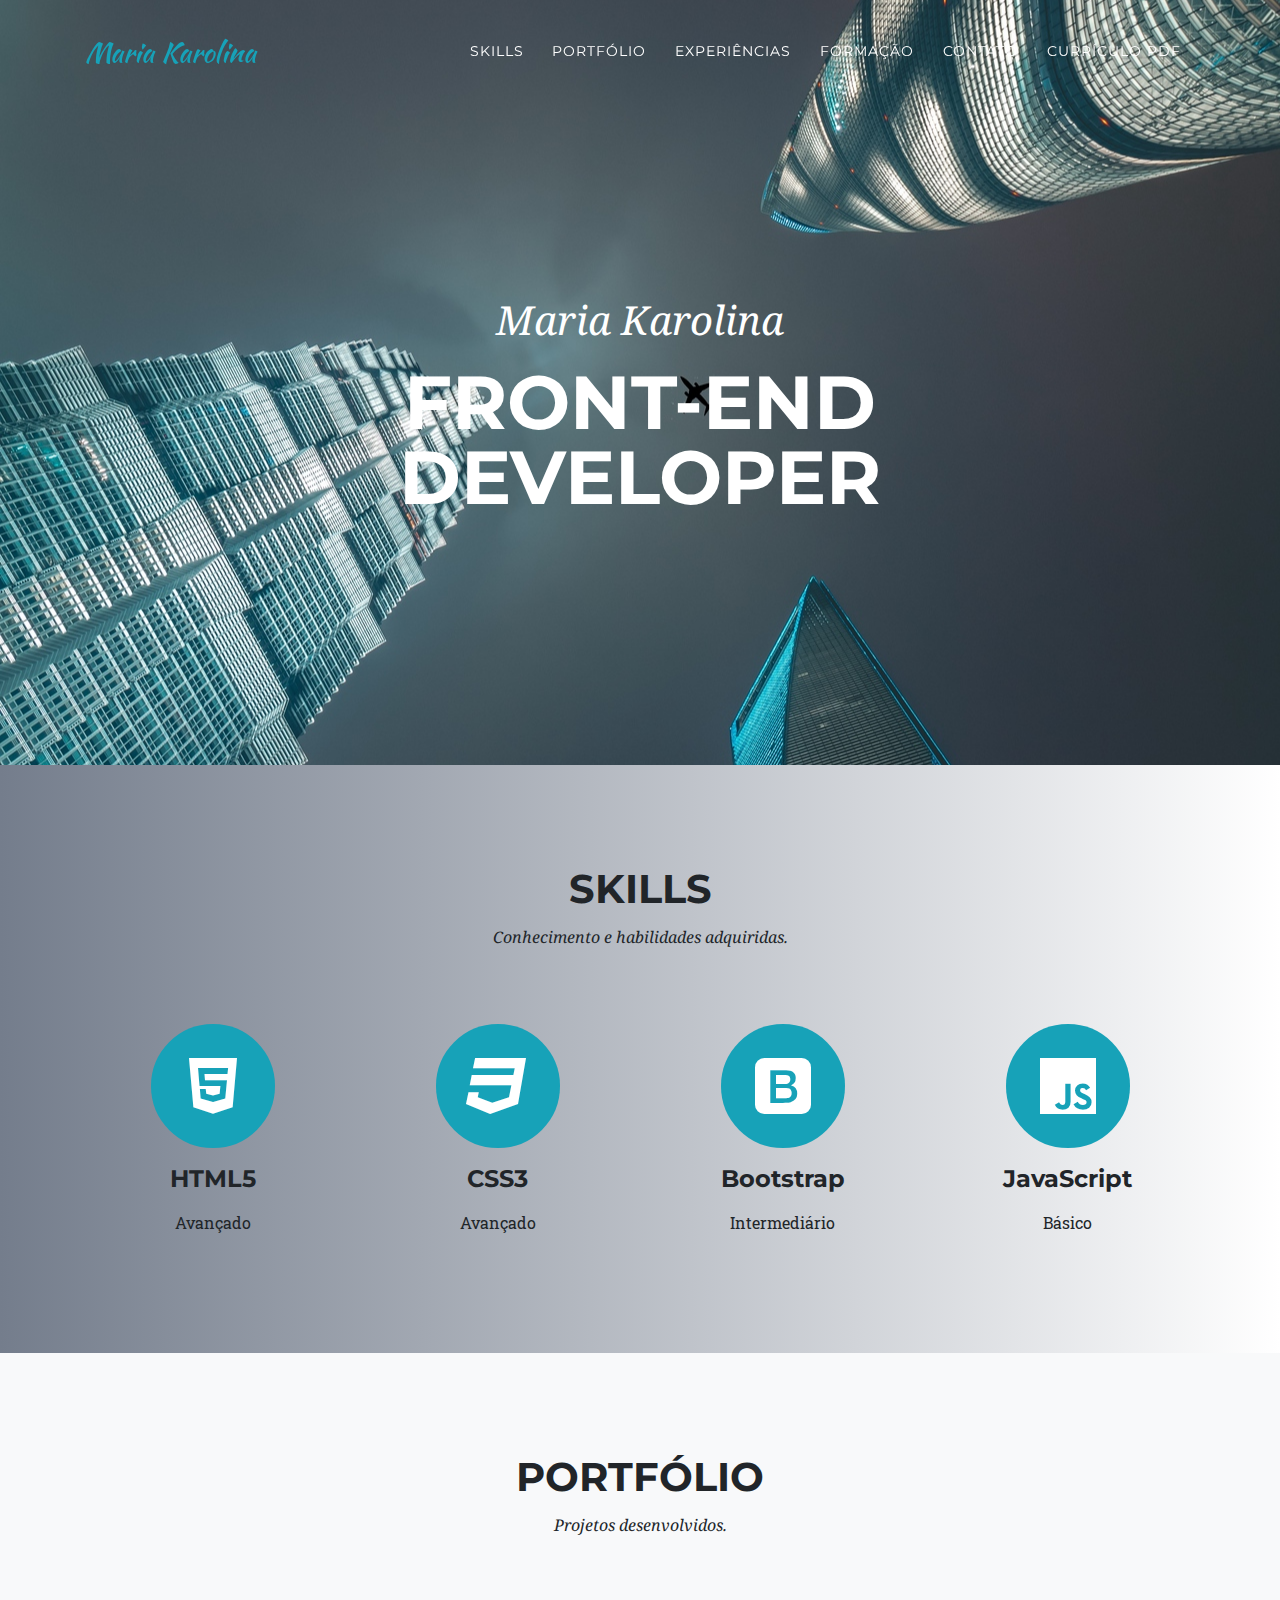
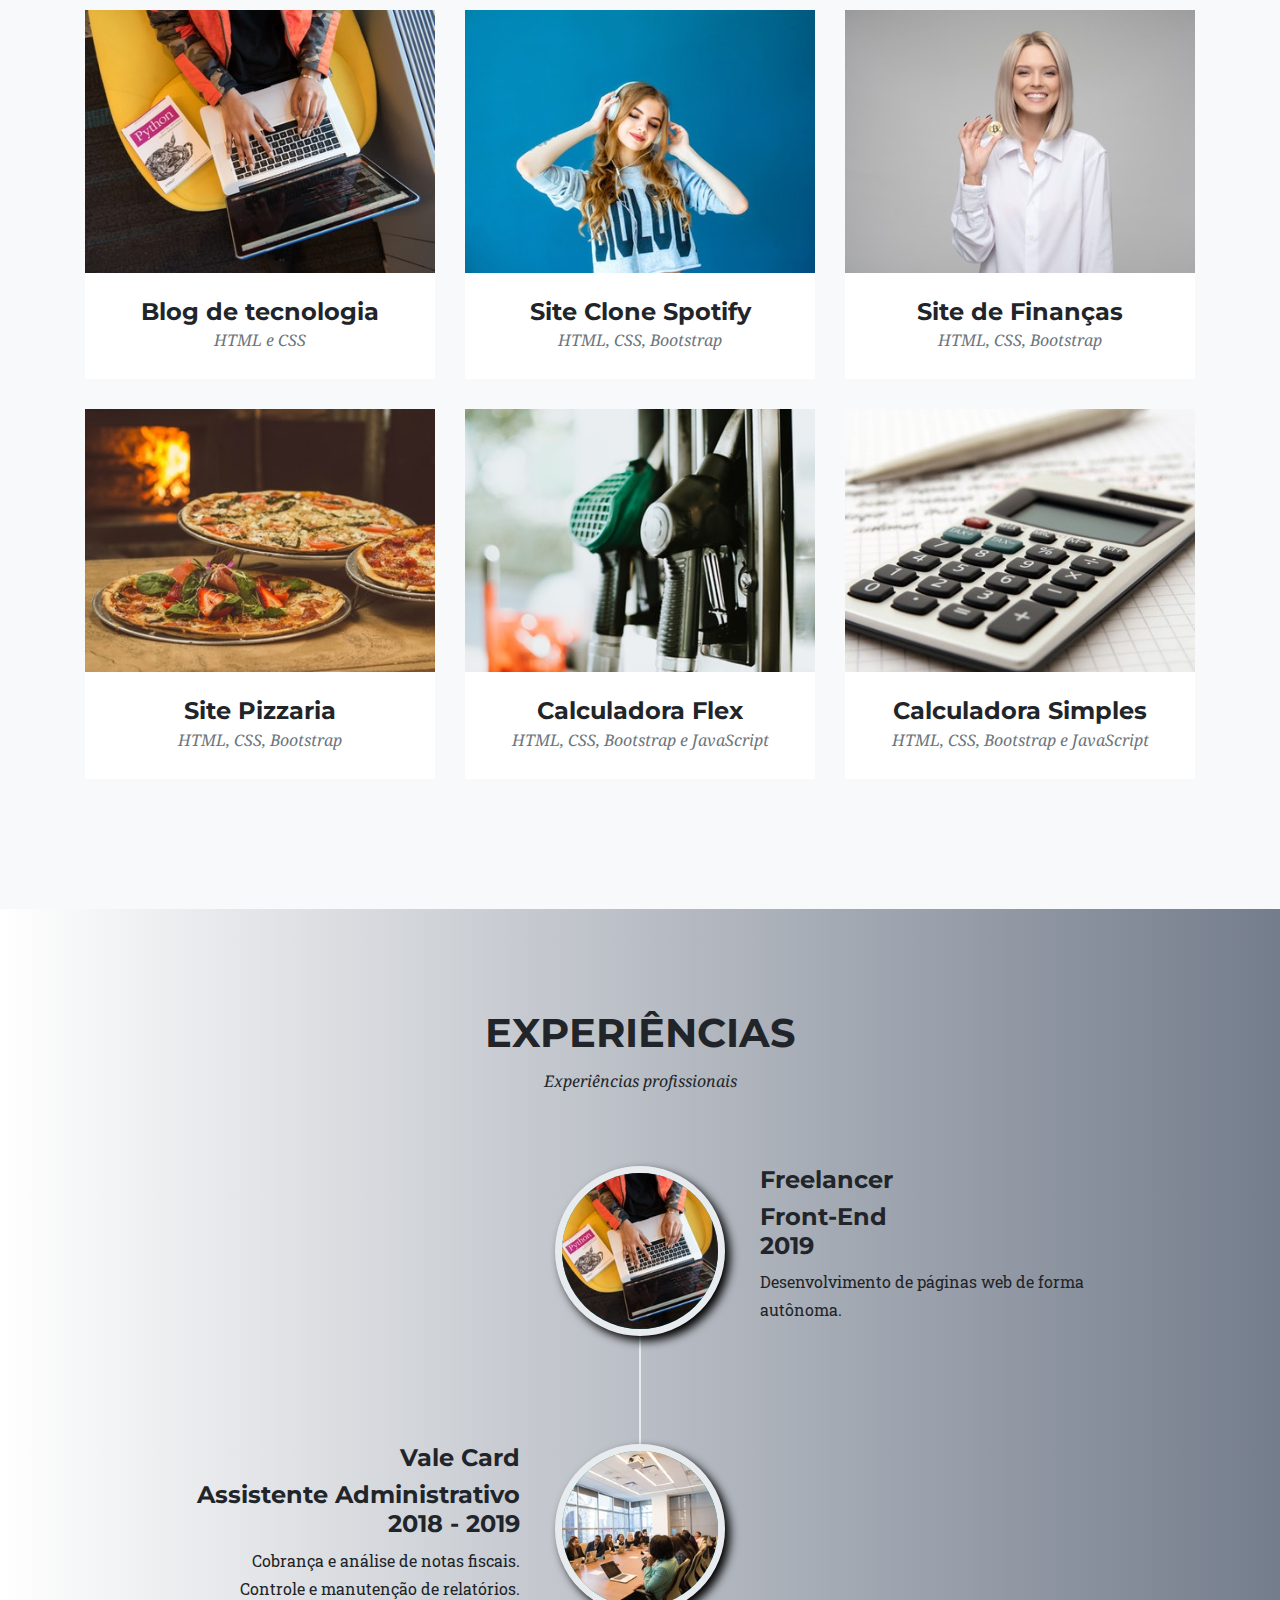
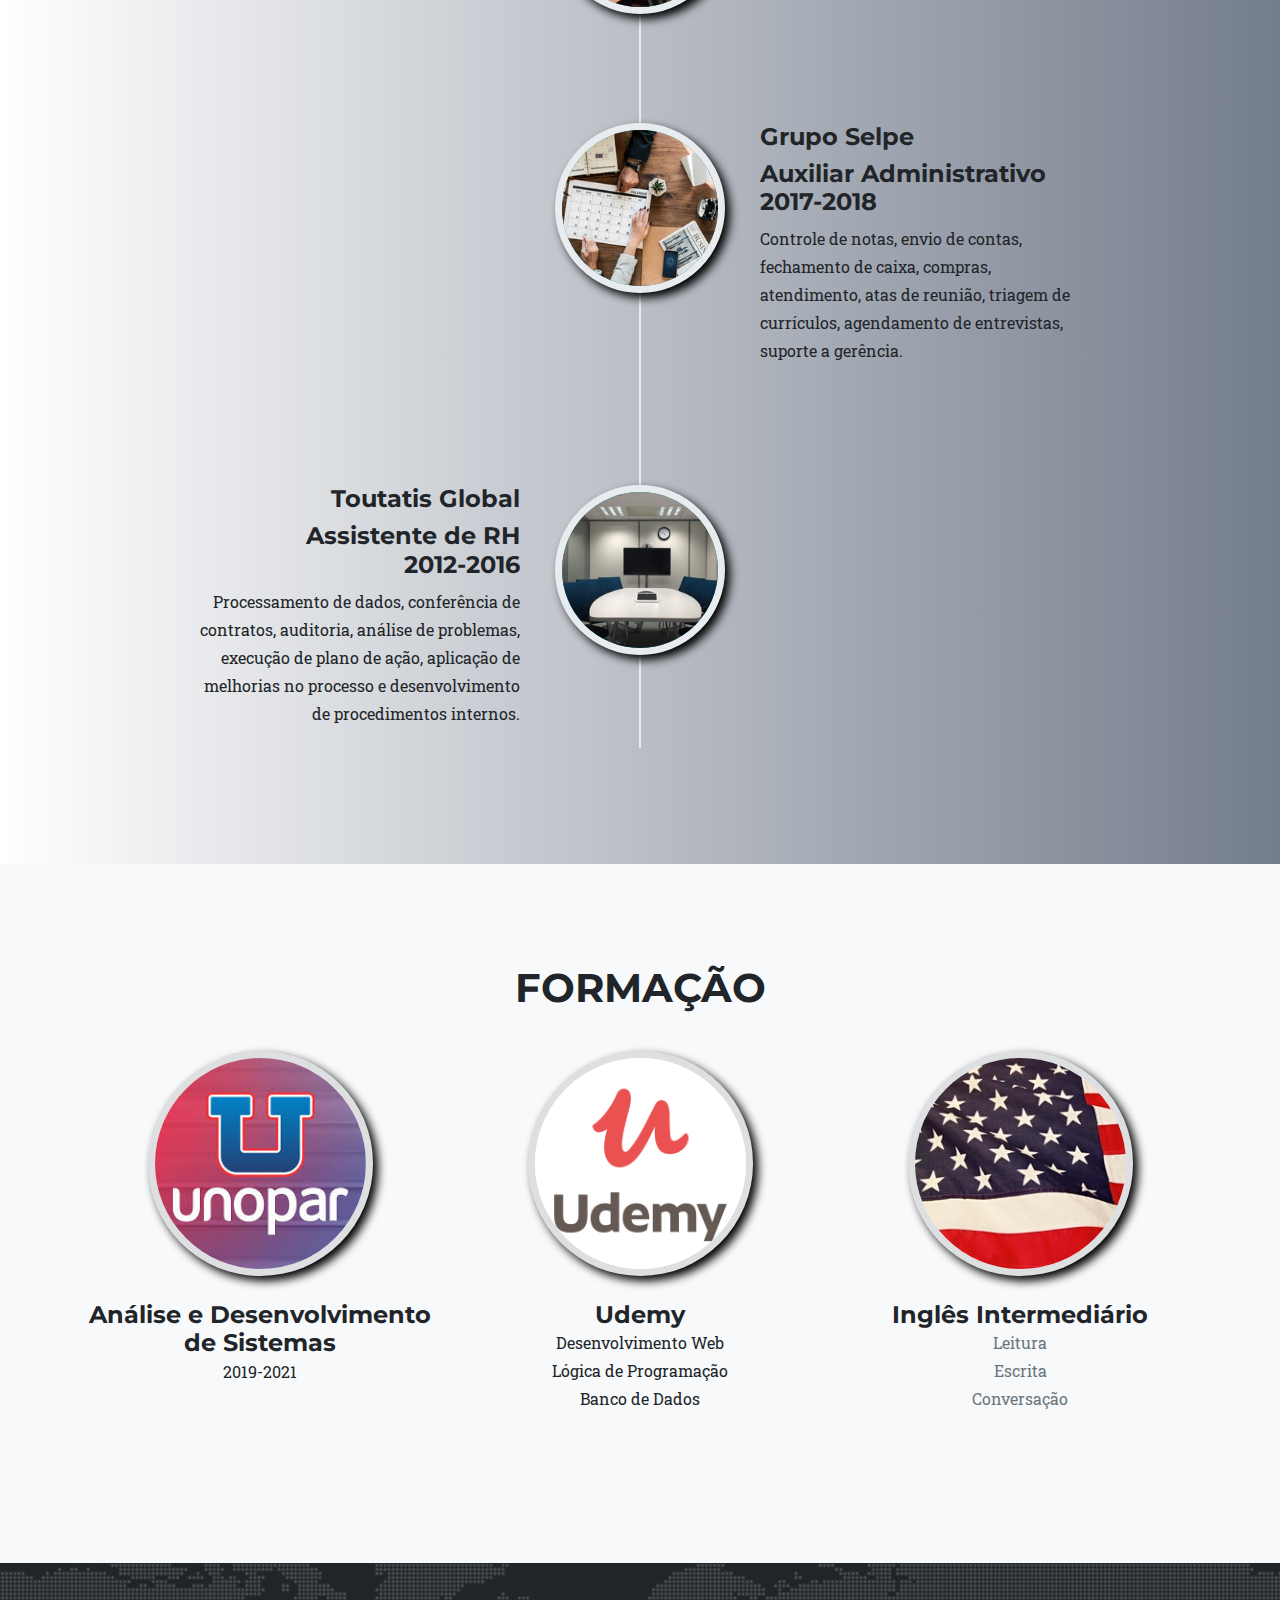
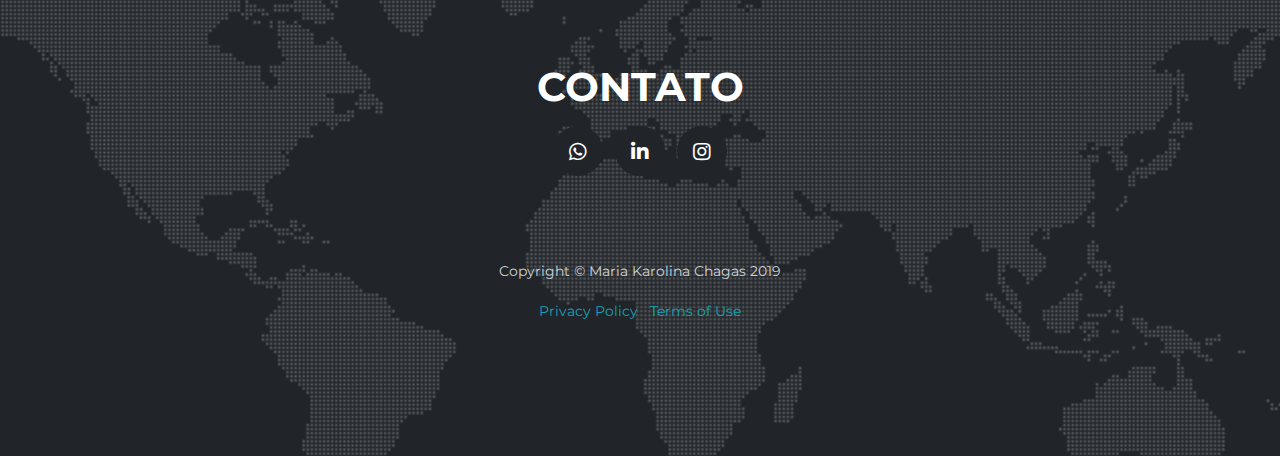
==== commit 7a18face: "update" ====
--- a/index.html
+++ b/index.html
@@ -63,7 +63,7 @@
             <a class="nav-link js-scroll-trigger" href="#contact">Contato</a>
           </li>
           <li class="nav-item">
-            <a class="nav-link js-scroll-trigger" href="doc/curriculo_mk.pdf" target=" _blank" >Currículo PDF</a>
+            <a class="nav-link js-scroll-trigger" href="doc/curriculomk.pdf" target=" _blank" >Currículo PDF</a>
           </li>
         </ul>
       </div>
@@ -95,7 +95,7 @@
             <i class="fab fa-html5 fa-stack-1x fa-inverse"></i>
           </span>
           <h4 class="service-heading">HTML5</h4>
-          <p class="text-muted textos">Conhecimento Avançado em HTML</p>
+          <p class="text-muted textos">Avançado</p>
         </div>
         <div class="col-md-3">
           <span class="fa-stack fa-4x">
@@ -103,7 +103,7 @@
             <i class="fab fa-css3 fa-stack-1x fa-inverse"></i>
           </span>
           <h4 class="service-heading">CSS3</h4>
-          <p class="text-muted textos">Conhecimento Avançado em CSS3</p>
+          <p class="text-muted textos">Avançado</p>
         </div>
         <div class="col-md-3">
           <span class="fa-stack fa-4x">
@@ -111,7 +111,7 @@
             <i class="fab fa-bootstrap fa-stack-1x fa-inverse"></i>
           </span>
           <h4 class="service-heading">Bootstrap</h4>
-          <p class="text-muted textos">Conhecimento Intermediário em Bootstrap</p>
+          <p class="text-muted textos">Intermediário</p>
         </div>
         <div class="col-md-3">
           <span class="fa-stack fa-4x">
@@ -119,7 +119,7 @@
             <i class="fab fa-js fa-stack-1x fa-inverse"></i>
           </span>
           <h4 class="service-heading">JavaScript</h4>
-          <p class="text-muted textos">Conhecimento básico em JavaScript.</p>
+          <p class="text-muted textos">Básico</p>
         </div>
       </div>
     </div>
@@ -143,7 +143,7 @@
                   <i class="fas fa-plus fa-3x"></i>
                 </div>
               </div>
-              <img class="img-fluid" src="img/portfolio/tecblog1.jpg" alt="">
+              <img class="img-fluid" src="img/portfolio/tecblog.jpg" alt="">
             </a>  
             <div class="portfolio-caption">
               <h4>Blog de tecnologia</h4>
@@ -218,11 +218,11 @@
                 <i class="fas fa-plus fa-3x"></i>
               </div>
             </div>
-            <img class="img-fluid" src="img/portfolio/soon.jpg" alt="">
+            <img class="img-fluid" src="img/portfolio/calculadorajs.jpg" alt="">
           </a>
           <div class="portfolio-caption">
-            <h4>Soon</h4>
-            <p class="text-muted">Em construção</p>
+            <h4>Calculadora Simples</h4>
+            <p class="text-muted">HTML, CSS, Bootstrap e JavaScript</p>
           </div>
         </div>
       </div>
@@ -428,6 +428,10 @@
                 <button type="button" class="btn btn-block mt-4 mb-4 btnFormatado" onclick="window.open('projeto-tecblog/index.html')">
                   Acessar projeto
                 </button>
+                <button type="button" class="btn btn-block mt-4 mb-4 btnFormatado" onclick="window.open('https://github.com/karoldeveloper/tecblog')">
+                  Link Github
+                  <i class="fab fa-github" style="font-size: 20px;"></i>
+                </button>                
               </div>
             </div>
           </div>
@@ -450,7 +454,7 @@
             <div class="col-lg-8 mx-auto">
               <div class="modal-body">
                 <!-- Project Details Go Here -->
-                <h2 class="text-uppercase">Site Clone Spotifyy</h2>
+                <h2 class="text-uppercase">Site Clone Spotify</h2>
                 <p class="item-intro text-muted">Página criada com HTML, CSS, Bootstrap</p>
                 
                 <p> 
@@ -459,6 +463,10 @@
                 <button type="button" class="btn btn-block mt-4 mb-4 btnFormatado" onclick="window.open('spotify-project/index.html')">
                   Acessar projeto
                 </button>
+                <button type="button" class="btn btn-block mt-4 mb-4 btnFormatado" onclick="window.open('https://github.com/karoldeveloper/projeto_spotify')">
+                  Link Github
+                  <i class="fab fa-github" style="font-size: 20px;"></i>
+                </button> 
               </div>
             </div>
           </div>
@@ -482,11 +490,14 @@
               <div class="modal-body">
                 <!-- Project Details Go Here -->
                 <h2 class="text-uppercase">Site Finans</h2>
-                <p class="item-intro text-muted">Site de aplicativo financeiro</p>
-                <p>Página construída em HTML, CSS e Bootstrap</p>
+                <p class="item-intro text-muted">Site de aplicativo financeiro construído em HTML, CSS e Bootstrap</p>
                 <button type="button" class="btn btn-block mt-4 mb-4 btnFormatado" onclick="window.open('projeto-finans/index.html')">
                   Acessar projeto
                 </button>
+                <button type="button" class="btn btn-block mt-4 mb-4 btnFormatado" onclick="window.open('https://github.com/karoldeveloper/projeto_finans')">
+                  Link Github
+                  <i class="fab fa-github" style="font-size: 20px;"></i>
+                </button> 
               </div>
             </div>
           </div>
@@ -514,6 +525,10 @@
                 <button type="button" class="btn btn-block mt-4 mb-4 btnFormatado" onclick="window.open('project-pizzaria/index.html')">
                   Acessar projeto
                 </button>
+                <button type="button" class="btn btn-block mt-4 mb-4 btnFormatado" onclick="window.open('https://github.com/karoldeveloper/projeto_pizzaria')">
+                  Link Github
+                  <i class="fab fa-github" style="font-size: 20px;"></i>
+                </button> 
               </div>
             </div>
           </div>
@@ -537,10 +552,16 @@
               <div class="modal-body">
                 <!-- Project Details Go Here -->
                 <h2 class="text-uppercase">Calculadora Flex</h2>
-                <p>Aplicativo em JavaScript para cálculo de vantagem entre etanol e gasolina. <br>HTML, CSS, Bootstrap e JavaScript</p>
+                <p class="item-intro text-muted">Aplicativo em JavaScript para cálculo de vantagem entre etanol e gasolina. <br>
+                  Etanol deverá compensar até 70% do valor da gasolina.
+                  <br>HTML, CSS, Bootstrap e JavaScript</p>
                 <button type="button" class="btn btn-block mt-4 mb-4 btnFormatado" onclick="window.open('calculadora_flex/home.html')">
                   Acessar projeto
                 </button>
+                <button type="button" class="btn btn-block mt-4 mb-4 btnFormatado" onclick="window.open('https://github.com/karoldeveloper/calculadora_flex')">
+                  Link Github
+                  <i class="fab fa-github" style="font-size: 20px;"></i>
+                </button> 
               </div>
             </div>
           </div>
@@ -563,13 +584,15 @@
             <div class="col-lg-8 mx-auto">
               <div class="modal-body">
                 <!-- Project Details Go Here -->
-                <h2 class="text-uppercase">Página em construção</h2>
-                <p class="item-intro text-muted"> </p>
-                <img class="img-fluid d-block mx-auto" src="img/portfolio/soon.jpg" alt="">
-                <p></p>
-                <button class="btn btn-primary" data-dismiss="modal" type="button">
-                  <i class="fas fa-times"></i>
-                  Fechar</button>
+                <h2 class="text-uppercase">Calculadora Simples</h2>
+                <p class="item-intro text-muted">Calculadora simples construída em HTML, CSS, Bootstrap e JavaScript.</p>
+                <button type="button" class="btn btn-block mt-4 mb-4 btnFormatado" onclick="window.open('calculadora_simplesJS/index.html')">
+                  Acessar projeto
+                </button>
+                <button type="button" class="btn btn-block mt-4 mb-4 btnFormatado" onclick="window.open('https://github.com/karoldeveloper/calculadora_simplesJS')">
+                  Link Github
+                  <i class="fab fa-github" style="font-size: 20px;"></i>
+                </button> 
               </div>
             </div>
           </div>
